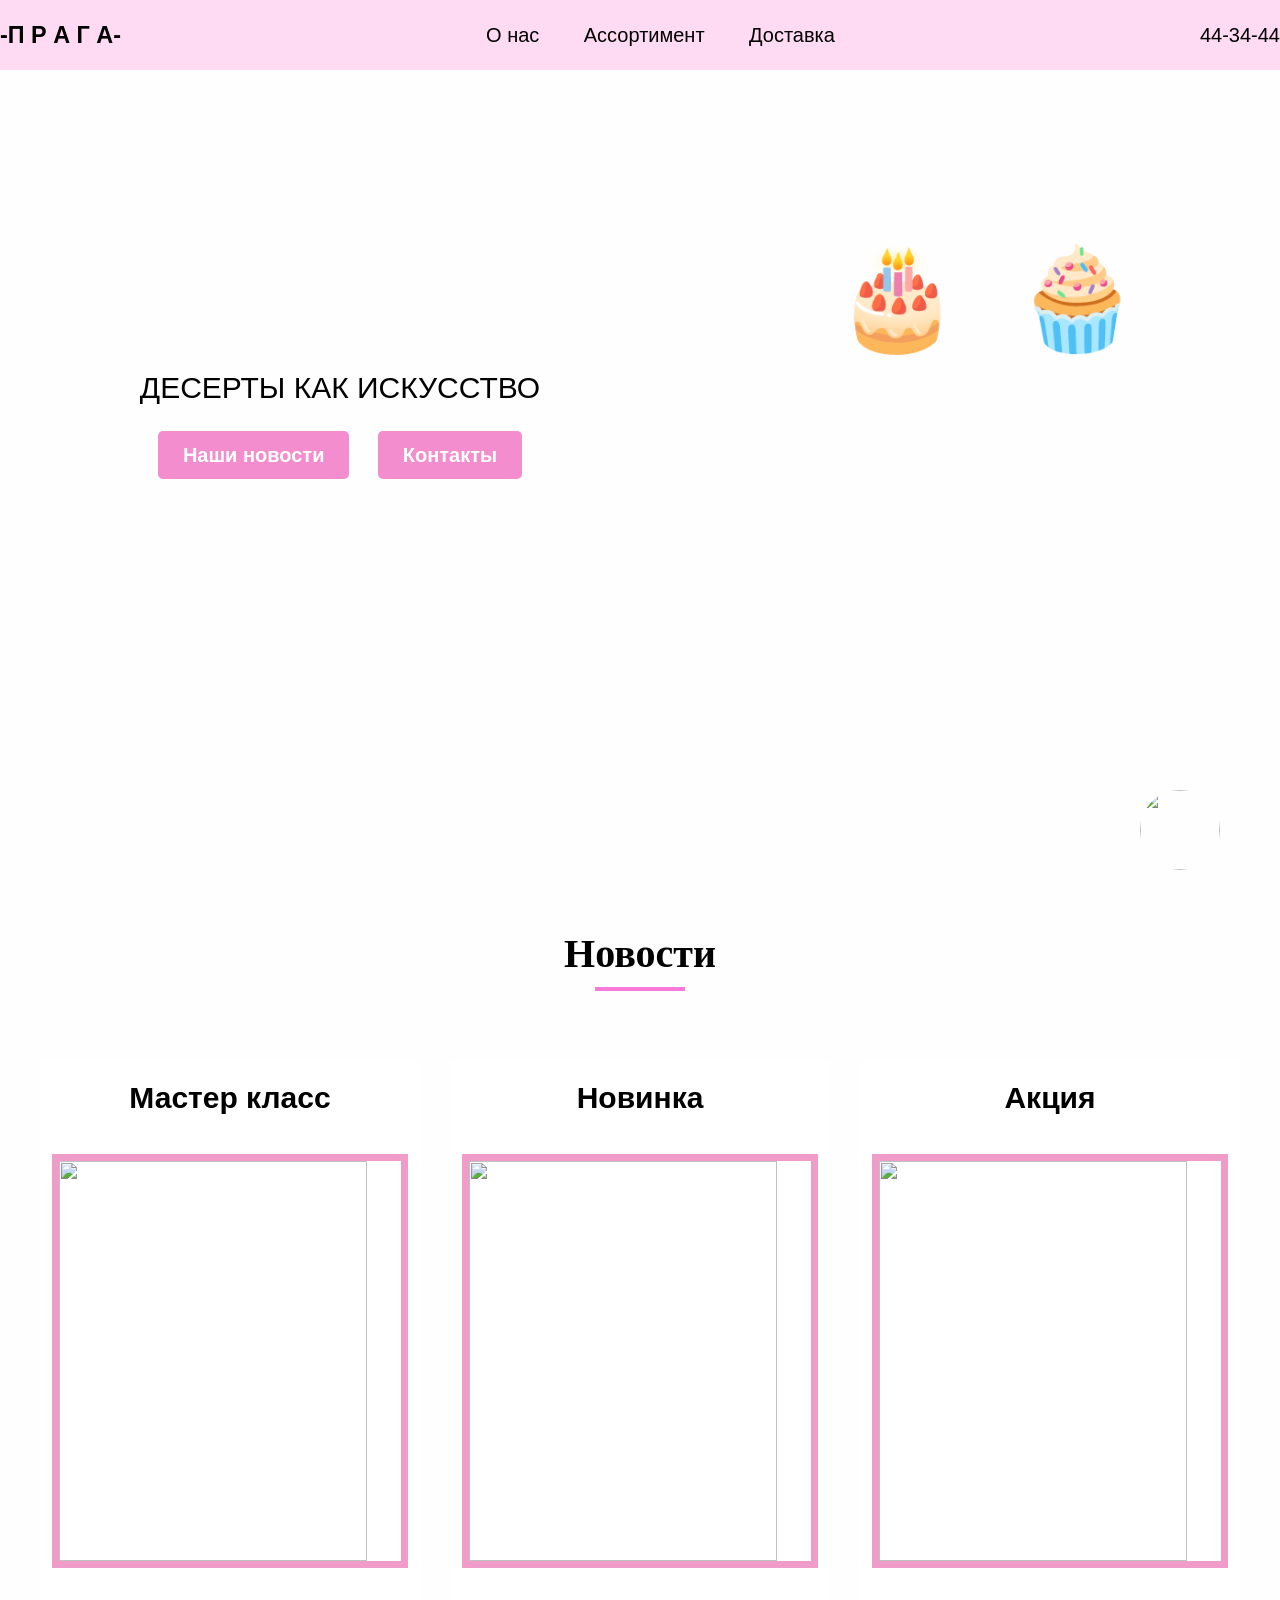
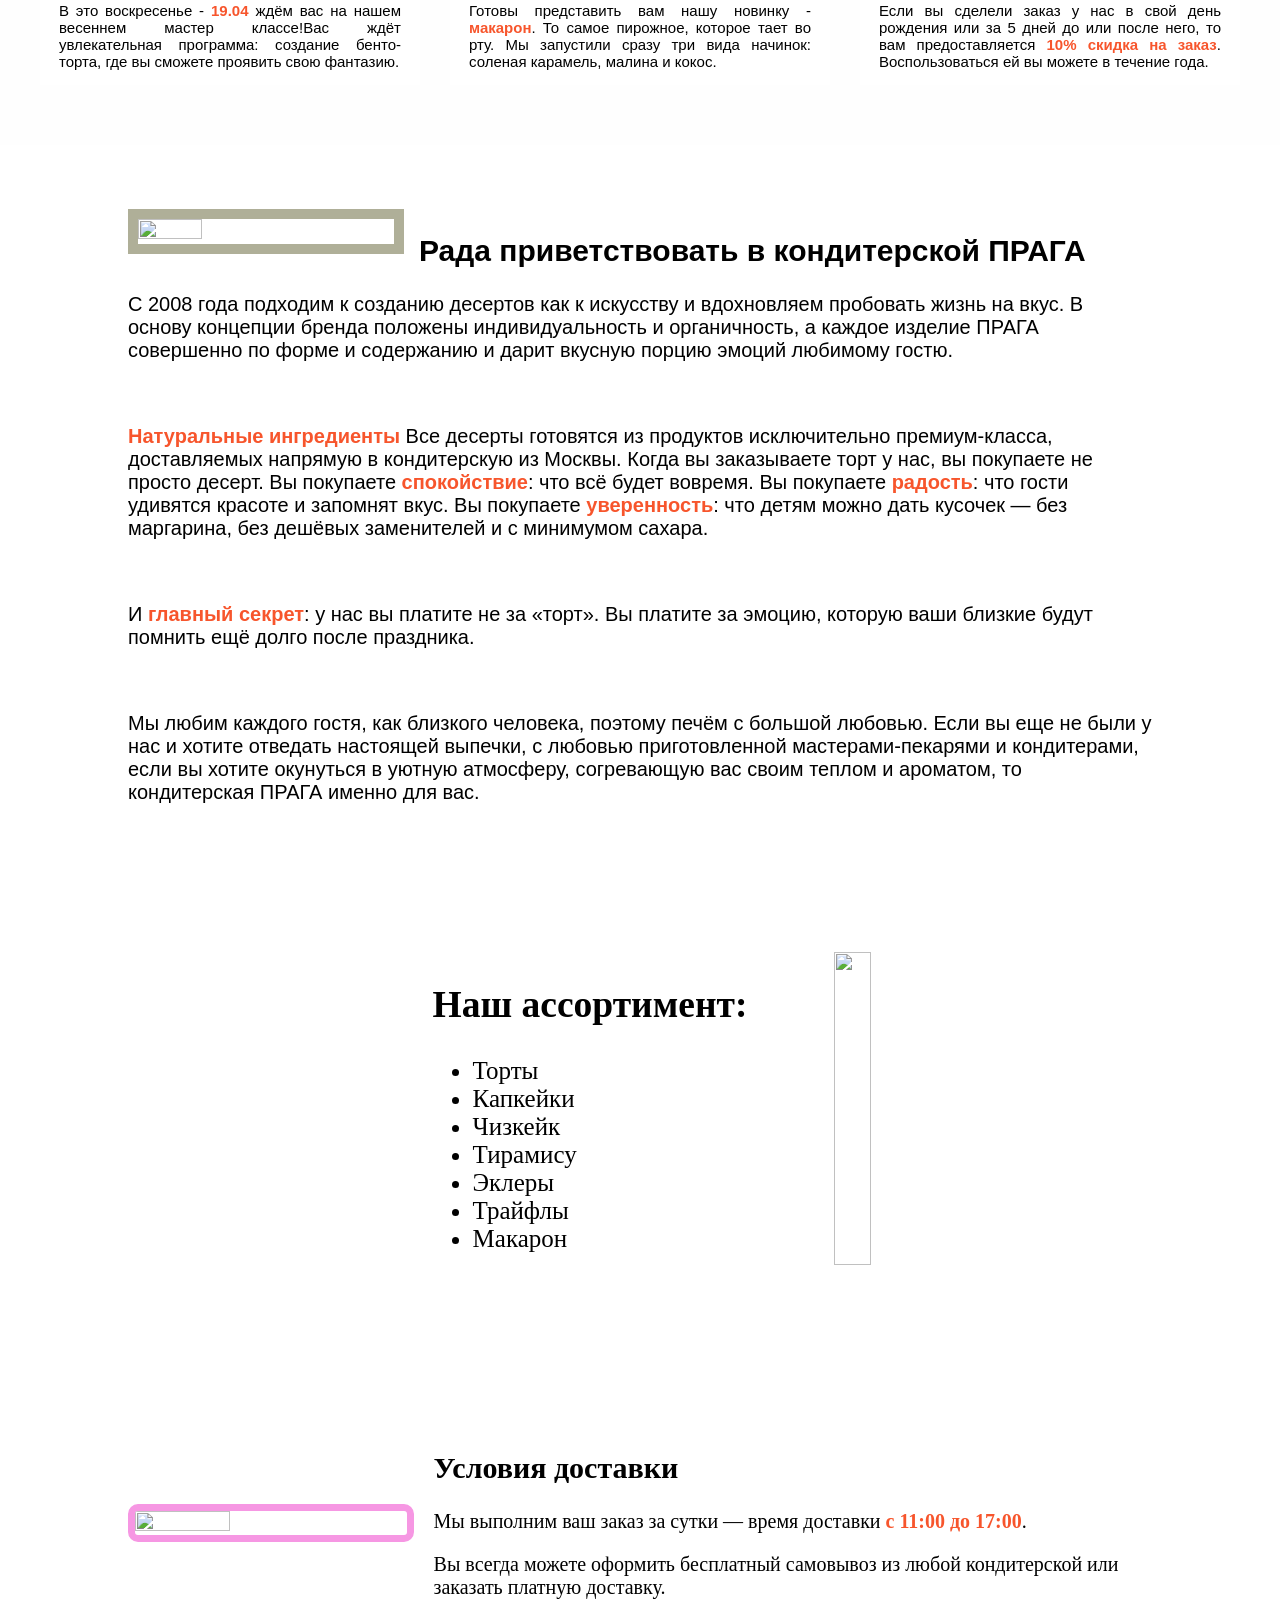
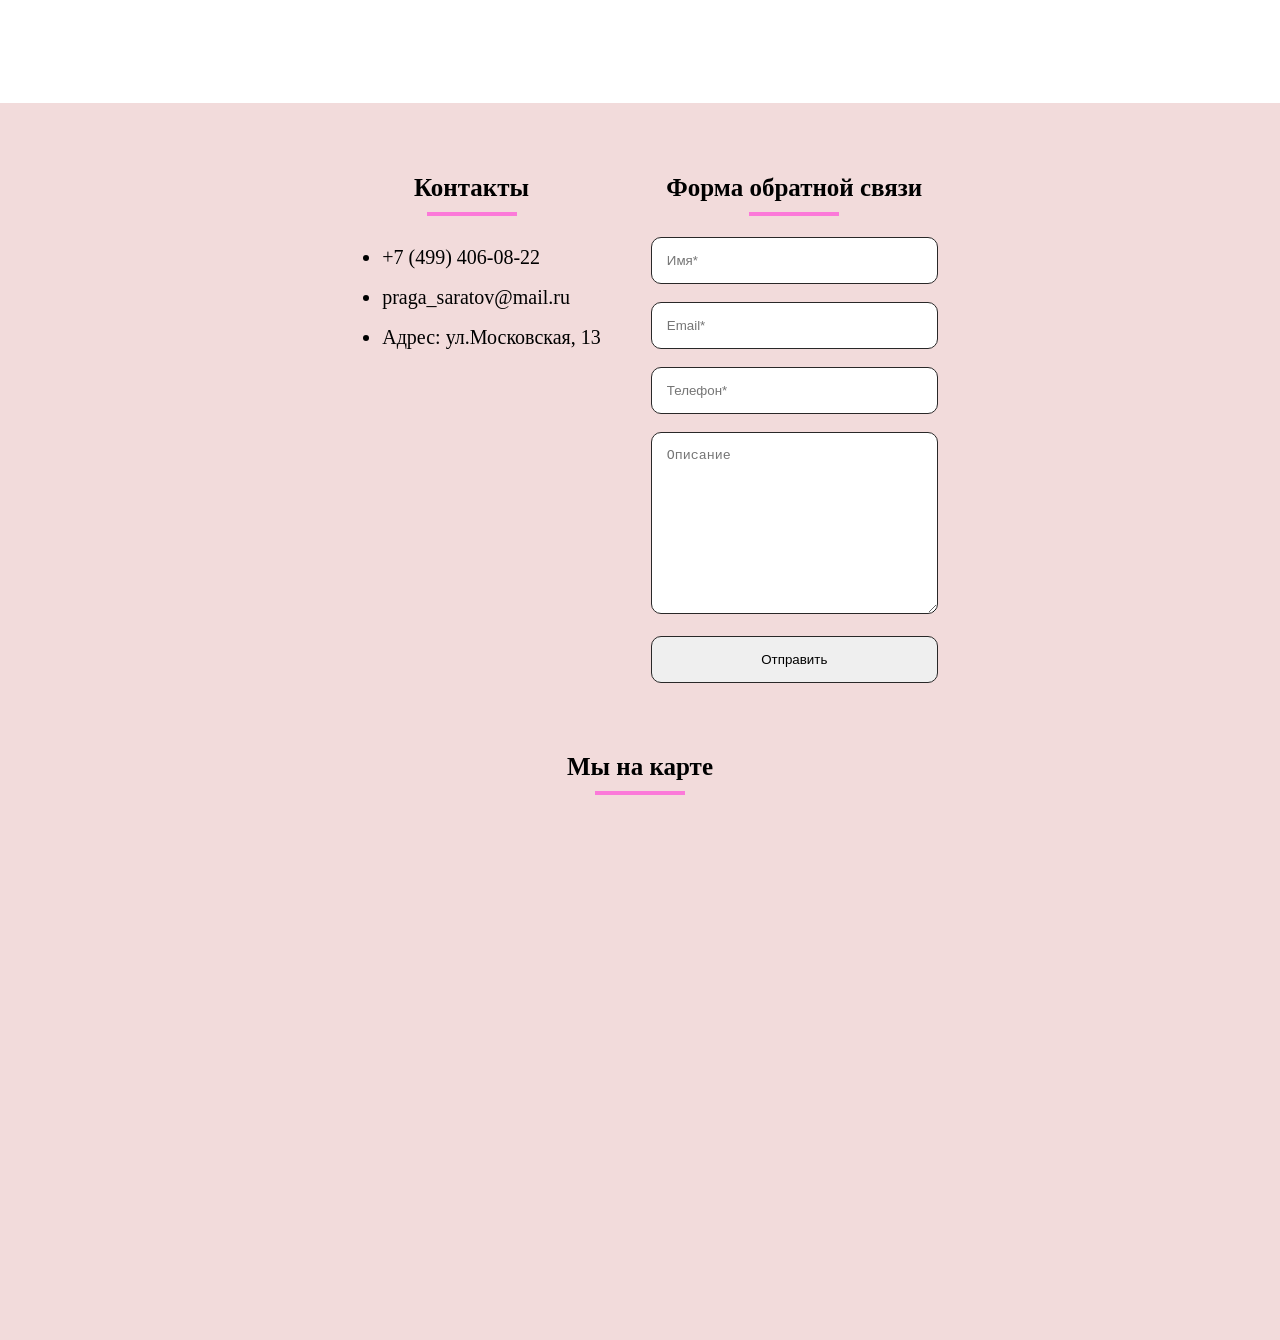
==== index.html @ ff5bafcd "Add files via upload" ====
<!DOCTYPE html>
<html lang="en">
<head>
    <meta charset="UTF-8">
    <meta name="viewport" content="width=device-width, initial-scale=1.0">
    <title>1 doc</title>
    <link rel="stylesheet" href="1.css">
    <link rel="stylesheet" href="style2.css">
    <link rel="stylesheet" href="https://cdnjs.cloudflare.com/ajax/libs/font-awesome/6.5.0/css/all.min.css">
</head>
<body>
    <a name="top"></a>
    <a href="#top"><img src="IMG/naverh.png" alt="" class="naverh"></a>
    <header class="menu_up" >
        <div class="logo_photo">
                <img class="menucake" src="IMG/menucake.jpg" alt="">
            <div class="logo">
                <h3>-П Р А Г А-</h3>
            </div>
        </div>
        <div class="menu_links">
            <a href="#menu1">О нас</a>
            <a href="#menu2">Ассортимент</a>
            <a href="#menu3">Доставка</a>
        </div>
        <div class="number">
            <a href="#number">44-34-44</a>
        </div>
    </header>
    
  
     <div class="banner">
        <div class="banner_text">
                <p>ДЕСЕРТЫ КАК ИСКУССТВО</p>
            
            <a href="#link1" class="button">Наши новости</a>
            <a href="#link2" class="button">Контакты</a>
        </div>
        <div class="cupcake_animation">
            <div class="cupcake1">🧁</div>
            <div class="cupcake2">🎂</div>
        </div>
     </div>   
    
    <div class="our_desserts" id="link1">
        <div class="container1">
        <p class="news"><strong>Новости</strong></p>
        <div class="news_cards">
            <div class="card">
                <h1>Мастер класс</h1>
                <img src="IMG/master_class.jpg" alt="" class="master_class">
                <p>В это воскресенье - <span class="letter">19.04</span> ждём вас на нашем весеннем мастер классе!Вас ждёт увлекательная программа:
                    создание бенто-торта, где 
                вы сможете проявить свою фантазию.  </p>
            </div>
            <div class="card">
                <h1>Новинка</h1>
                <img src="IMG/macaron.jpg" alt="" class="macaron">
                <p>Готовы представить вам нашу новинку - <span class="letter">макарон</span>. То самое пирожное, которое
                    тает во рту. Мы запустили сразу три вида начинок: соленая карамель, малина и кокос.
                </p>
            </div>
            <div class="card">

                <h1>Акция</h1>
                <img src="IMG/happy_birthday.jpg" alt="" class="happy_birthday">

                <p>Если вы сделели заказ у нас в свой день рождения
                    или за 5 дней до или после него, то вам предоставляется 
                    <span class="letter">10% скидка на заказ</span>. Воспользоваться ей вы можете в течение года.
                </p>
            </div>
           
           
        </div>
    </div>
    </div>
    <div class="menu_assortiment" id="menu1">
        <img src="IMG/assortmenu.webp" alt="" class="assortmenu">
            <h2 class="hello_word">Рада приветствовать в кондитерской ПРАГА</h2>
            <p class="hello_word">С 2008 года подходим к созданию десертов как к искусству и вдохновляем пробовать жизнь на вкус.
        В основу концепции бренда положены индивидуальность и органичность, а каждое изделие ПРАГА совершенно по форме и содержанию 
        и дарит вкусную порцию эмоций любимому гостю.</p>
        <br>
        <p><span class="letter">Натуральные ингредиенты</span>
        Все десерты готовятся из продуктов исключительно премиум-класса, доставляемых напрямую в кондитерскую из Москвы.
        Когда вы заказываете торт у нас, вы покупаете не просто десерт.
        Вы покупаете <span class="letter">спокойствие</span>: что всё будет вовремя.
        Вы покупаете <span class="letter">радость</span>: что гости удивятся красоте и запомнят вкус.
        Вы покупаете <span class="letter">уверенность</span>: что детям можно дать кусочек — без маргарина, без дешёвых заменителей и с минимумом сахара.</p>
        <br>
        <p>И <span class="letter">главный секрет</span>: у нас вы платите не за «торт».
        Вы платите за эмоцию, которую ваши близкие будут помнить ещё долго после праздника.</p>
        <br>
        <p>Мы любим каждого гостя, как близкого
        человека, поэтому печём с большой любовью. Если вы еще не были у нас и хотите отведать настоящей выпечки, с любовью приготовленной 
        мастерами-пекарями и кондитерами, если вы хотите окунуться в уютную атмосферу, согревающую вас своим теплом и ароматом, 
        то кондитерская ПРАГА именно для вас.</p>
    </div>
    <div class="assortiment" id="menu2">
        <div class="cakes">
            <h2>Наш ассортимент:</h2>
        <ul>
            <li>Торты</li>
            <li>Капкейки</li>
            <li>Чизкейк</li>
            <li>Тирамису</li>
            <li>Эклеры</li>
            <li>Трайфлы</li>
            <li>Макарон</li>     
        </ul>
        </div>
        <div class="for_assortiment">
             <img src="IMG/for_assortiment.jpg" alt="" class="picture_menu2">
        </div>    
    </div>
  
    <div class="delivery" id="menu3">
        <img src="IMG/delivery.webp" alt="" class="picture_delivery">
        <div class="text_delivery">
            <h2>Условия доставки</h2>
             <p>
                Мы выполним ваш заказ за сутки — 
                 время доставки <span class="letter">с 11:00 до 17:00</span>.</p>
                <p>Вы всегда можете оформить бесплатный самовывоз из любой 
                кондитерской или заказать платную доставку.</p>
                
        </div>
    </div>
    <footer>
        <div class="footer_maps_table" id="link2">
            <div class="contacts_soc">
        <div class="contacts">
        <h2 class="tabel_text">Контакты</h2>
        <ul>
            <li class="cont_num">+7 (499) 406-08-22</li>
            <li class="cont_num">praga_saratov@mail.ru</li>
            <li class="cont_num">Адрес: ул.Московская, 13</li>
        </ul>
    </div>
    </div>
        <div >
     <div class="form">
                     <form>
                         <h2 class="tabel_text">Форма обратной связи</h2>
                         <input type="text" placeholder="Имя*">
                         <br><br>
                         <input type="email" placeholder="Email*">
                         <br><br>
                         <input type="text" placeholder="Телефон*">
                         <br><br>
                         <textarea cols="30" rows="10" placeholder="Описание"></textarea>
                         <br><br>
                         <input type="submit" value="Отправить">
                     </form>
                 </div>
        </div>
        
    <div class="maps">
        <h2 class="tabel_text">Мы на карте</h2>
        <iframe src="https://www.google.com/maps/embed?pb=!1m18!1m12!1m3!1d2482.166681931297!2d46.05075727653642!3d51.52850257181809!2m3!1f0!2f0!3f0!3m2!1i1024!2i768!4f13.1!3m3!1m2!1s0x4114c7ee577dfb6f%3A0x21ef32d35a024f66!2z0YPQuy4g0JzQvtGB0LrQvtCy0YHQutCw0Y8sIDEzLCDQodCw0YDQsNGC0L7Qsiwg0KHQsNGA0LDRgtC-0LLRgdC60LDRjyDQvtCx0LsuLCA0MTAwMDI!5e0!3m2!1sru!2sru!4v1776095701159!5m2!1sru!2sru" width="600" height="450" style="border:0;" allowfullscreen="" loading="lazy" referrerpolicy="no-referrer-when-downgrade"></iframe>
    </div>
    </div>
    
    </footer>
</body>
</html>
---- 1.css ----
body {
    margin: 0;
    padding: 0;
    box-sizing: border-box;
    background-color: rgb(254, 254, 254);
}

.menu_up{
    font-family: Arial;
    background: rgba(255, 218, 243, 0.95);
    color: rgb(0, 0, 0);
    height: 70px;
    margin: auto;
    position: fixed;
    top: 0;
    left: 0;
    width: 100%;
    z-index: 9999;
    display: flex;
    justify-content: space-between;
    align-items: center;

}
.menu_links:hover {
    box-shadow: 0 rgba(0, 0, 0, 0.7);
}
.logo_photo{
    display: flex;
    align-items: center;
}
.menucake{
    height:60px;
    border-radius: 100px;

}
.logo{
    font-size: 20px;
    font-weight: bold;
    color: #000000;
    
}
.menu_links a{
    font-size: 20px;
    text-decoration: none;
    color: rgb(0, 0, 0);
    padding: 20px;
    transition: background-color pink 0.5s;
}
.menu_links a:hover{
    background-color: #ff99ee;
    border-radius: 15px;
}
.menu_links a:active {
    background-color: rgba(236, 90, 190, 0.616);
    color: #f78ff5;
}
.number{
    font-size: 20px;
}
.number a{
    text-decoration: none;
    color: rgb(0, 0, 0);
}
.number a:active{
    color: #ff99ee;
}
.number a:hover{
    color: #bc7cb1;
}
.banner{
    background: url(IMG/banner.jpg);
    background-size: cover;
    width: 100%;
    height: 90vh;
    margin: auto;
    font-family: 'Franklin Gothic Medium', 'Arial Narrow', Arial, sans-serif;
    color: white;
    display: flex;
    justify-content: flex-start;
    align-items: center;
}
.banner_text{
    font-size: 30px;
    text-align: center;
    padding: 20px;
    width: 50%;
    color: rgb(0, 0, 0);
}
.banner a{
    text-decoration: none;
    font-size: 20px;
    color: white;
    font-family: Arial, Helvetica, sans-serif;
    font-weight: bold;
}
.button{
    padding: 13px 25px;
    background-color: rgb(243, 141, 206);
    border-radius: 5px;
    margin: 10px;
}
.cupcake_animation{
    position: absolute;
    top: 200px;
    right: 40px;
}
.cupcake1{
    font-size: 100px;
    position: relative;
    right: 100px;
    top: 40px;
    animation: rotate 2s linear infinite;
}
@keyframes rotate {
    from { 
        transform: rotate(360deg); 
    }
    to { 
        transform: rotate(0deg); 
    }
}
.cupcake2 {
    font-size: 100px;
    position: relative;
    right: 280px;
    bottom: 80px;
    animation: wraper 2s linear infinite;
}
@keyframes wraper {
    from { 
        transform: rotate(0deg); 
    }
    to { 
        transform: rotate(360deg); 
    }
}
@keyframes cupcake_animation {
    from { 
        transform: rotate(0deg); 
    }
    to { 
        transform: rotate(360deg); 
    }
}
a:hover{
    color: rgb(52, 43, 43);
}
.naverh{
    width: 80px;
    height: 80px;
    position: fixed;
    bottom: 30px;
    right: 60px;
    border-radius: 80px;
    z-index: 999;
}
.word{
    color: rgb(185, 185, 153);
    font-size: 25px;
    text-decoration: none;
}
.picture1{
    width: 495px;
    height: 550px;
    float: left;
}
.picture2{
    width: 495px;
    height: 550px;
    
}
.picture3{
    width: 495px;
    height: 550px;
    
}
.our_desserts{
   padding: 60px 0;
}
.container1{
    max-width: 1200px;
    margin: 0 auto;
    padding: 0 20px;
}
.news{
    color: rgb(0, 0, 0);
    text-align: center;
    font-size: 40px;
    padding: 20px 0;
  
}
.news::after {
    content: '';
    display: block;
    width: 90px;
    height: 4px;
    background: #fc79d9;
    margin: 10px auto;
}
.news_cards{
    display: flex;
    gap: 30px;
    flex-wrap: wrap;
}
.card{
    background: rgb(255, 255, 255);
    color: black;
    font-family: 'Franklin Gothic Medium', 'Arial Narrow', Arial, sans-serif;
    font-size: 15px; 
    flex: 1 1 250px;
    display: flex;
    flex-direction: column;
}
.master_class{
    margin: 5% auto;
    object-fit: cover;
    height: 400px;
    width: 90%;
    border: 7px solid rgb(240, 156, 201);
}
.macaron{
    margin: 5% auto;
    object-fit: cover;
    height: 400px;
    width: 90%;
    border: 7px solid rgb(240, 156, 201);
}
.happy_birthday{
    margin: 5% auto;
    object-fit: cover;
    height: 400px;
    width: 90%;
    border: 7px solid rgb(240, 156, 201);
}
.news_cards h1{
    text-align: center;
    padding: 0 5%;
    font: 20px;

}
.news_cards p{
    text-align: justify;
    padding: 0 5%;
    font: 20px;
    
}
.menu_assortiment{
    background: white;
    height: 100%;
    padding: 5% 10%;
    font-size: 20px;
    font-family: 'Segoe UI', Tahoma, Geneva, Verdana, sans-serif;
}
.assortmenu{
    height: 70%;
    width: 25%;
    float: left;
    border: 10px solid rgb(175, 175, 152);
    margin-right: 15px;
    object-fit: cover;
}
.assortiment{
    background: rgb(255, 255, 255);
    padding: 5% 10%;
    margin: auto;
    display: flex;
    justify-content: center;
    height: 100%;

}
.for_assortiment{
    display: inline-block;
    vertical-align: middle;
    text-align: center;
}
.picture_menu2{
    object-fit: contain;
    height: 98%;
    width: 72%;
    margin-left: 50px;
}
.cakes{
    display: inline-block;
    vertical-align: middle;
    font-size: 25px;
    color: rgb(0, 0, 0);
    font-family: Georgia, 'Times New Roman', Times, serif;
    margin-right: 30px;
}

.letter{
    color: rgb(247, 85, 44);
    font-weight: bold;
}
.delivery{
    background: white;
    height: 100%;
    padding: 5% 10%;
    display: flex;
    align-items: center;
}
.text_delivery{
    font-size: 20px;
    font-family: Cambria, Cochin, Georgia, Times, 'Times New Roman', serif;
    padding: 20px;
}
.picture_delivery{
    height: 50%;
    width: 35%;
    object-fit: cover;
    border: 7px solid rgb(246, 151, 227);
    border-radius: 10px;
}
footer{
    background: rgb(242, 219, 219);
    padding: 30px;
}
.footer_maps_table{
    gap: 50px;
    padding: 20px;
    display: flex;
    justify-content: center;
    flex-wrap: wrap;
}
button {
    font-weight: bold;
    color: rgb(0, 0, 0);
    font-size: 15px;
    width: 100%;
    background: #ec91b1;
    border-radius: 10px;
    padding: 15px;
}
.tabel_text{
    font-size: 25px;
    text-align: center;
}
.tabel_text::after {
    content: '';
    display: block;
    width: 90px;
    height: 4px;
    background: #fc79d9;
    margin: 10px auto;
}
.cont_num{
    font-size: 20px;
    line-height: 40px;
}
input, textarea {
    width: 100%;
    border: 1px solid #292828;
    box-sizing: border-box;
    padding: 15px;
    border-radius: 10px;
}

.contacts_soc{
    display: flex;
    justify-content: space-between;

}
.maps{
    padding-bottom: 20px;
}
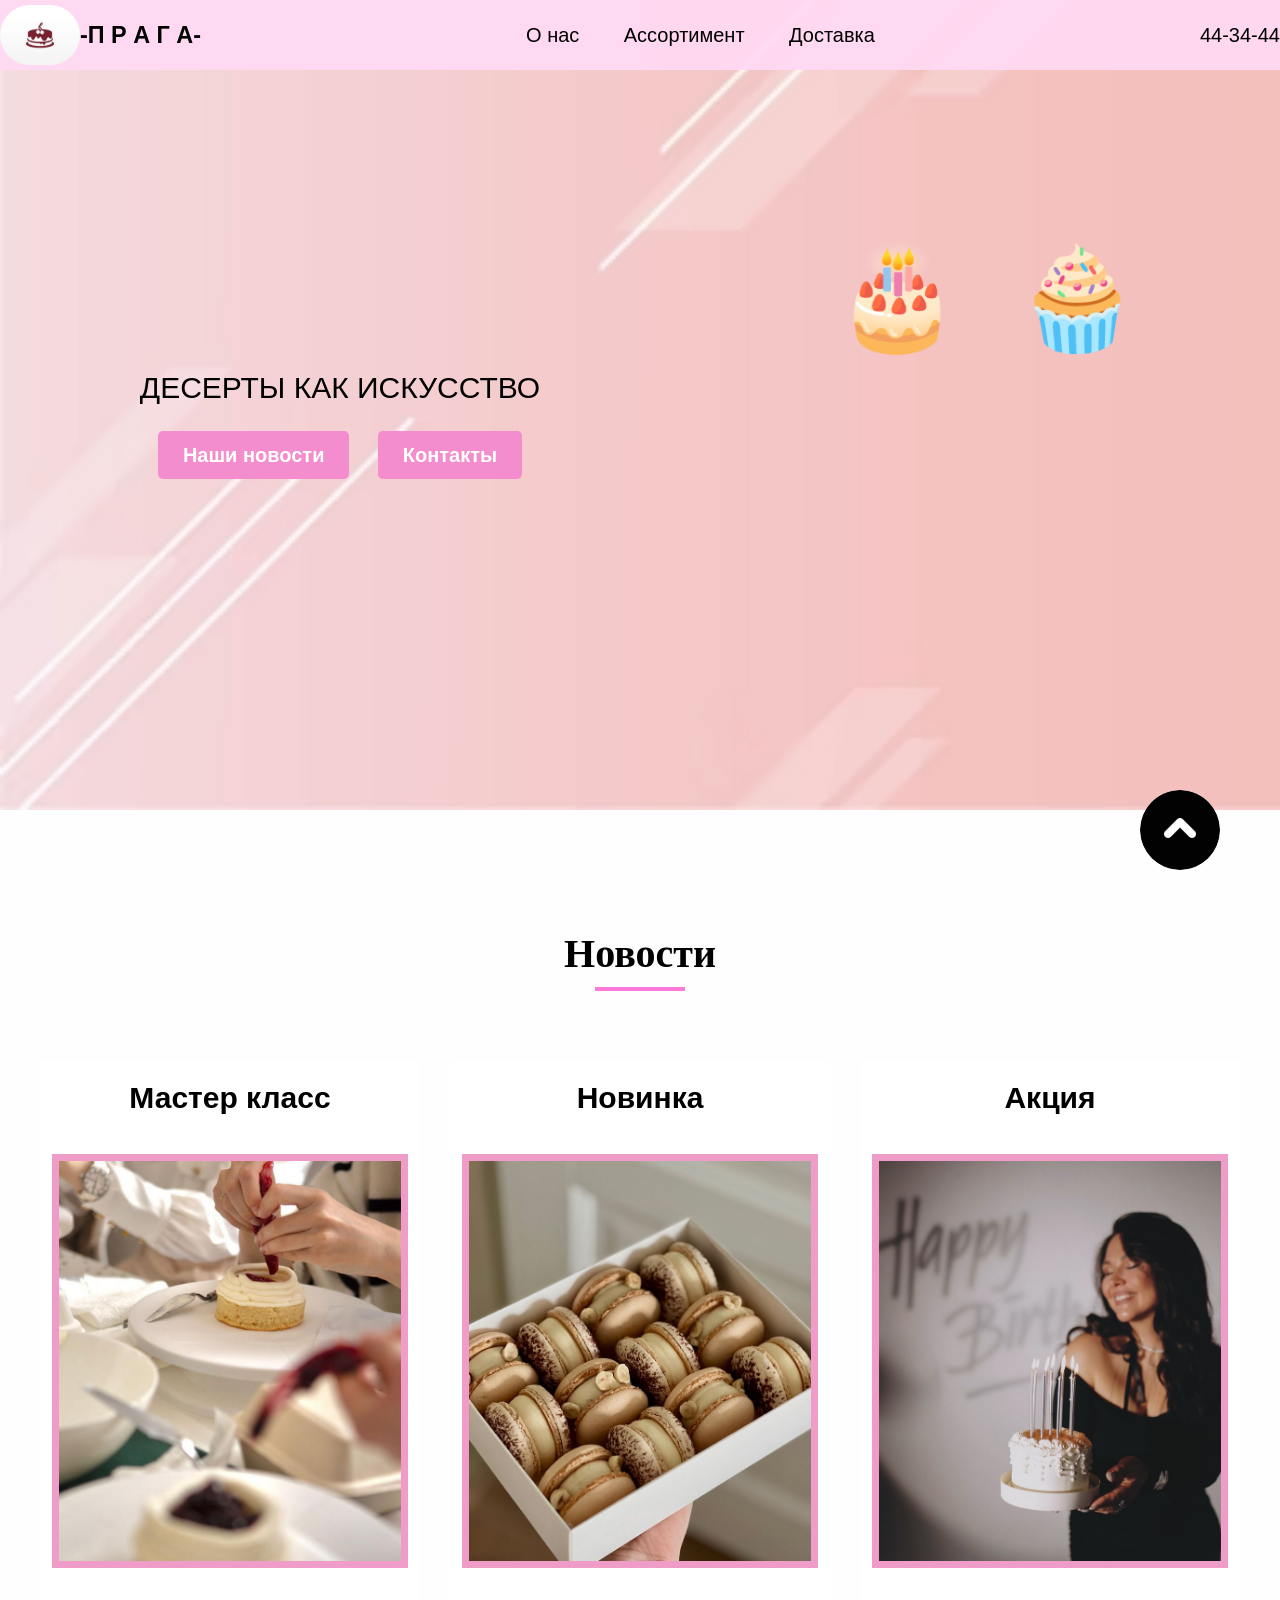
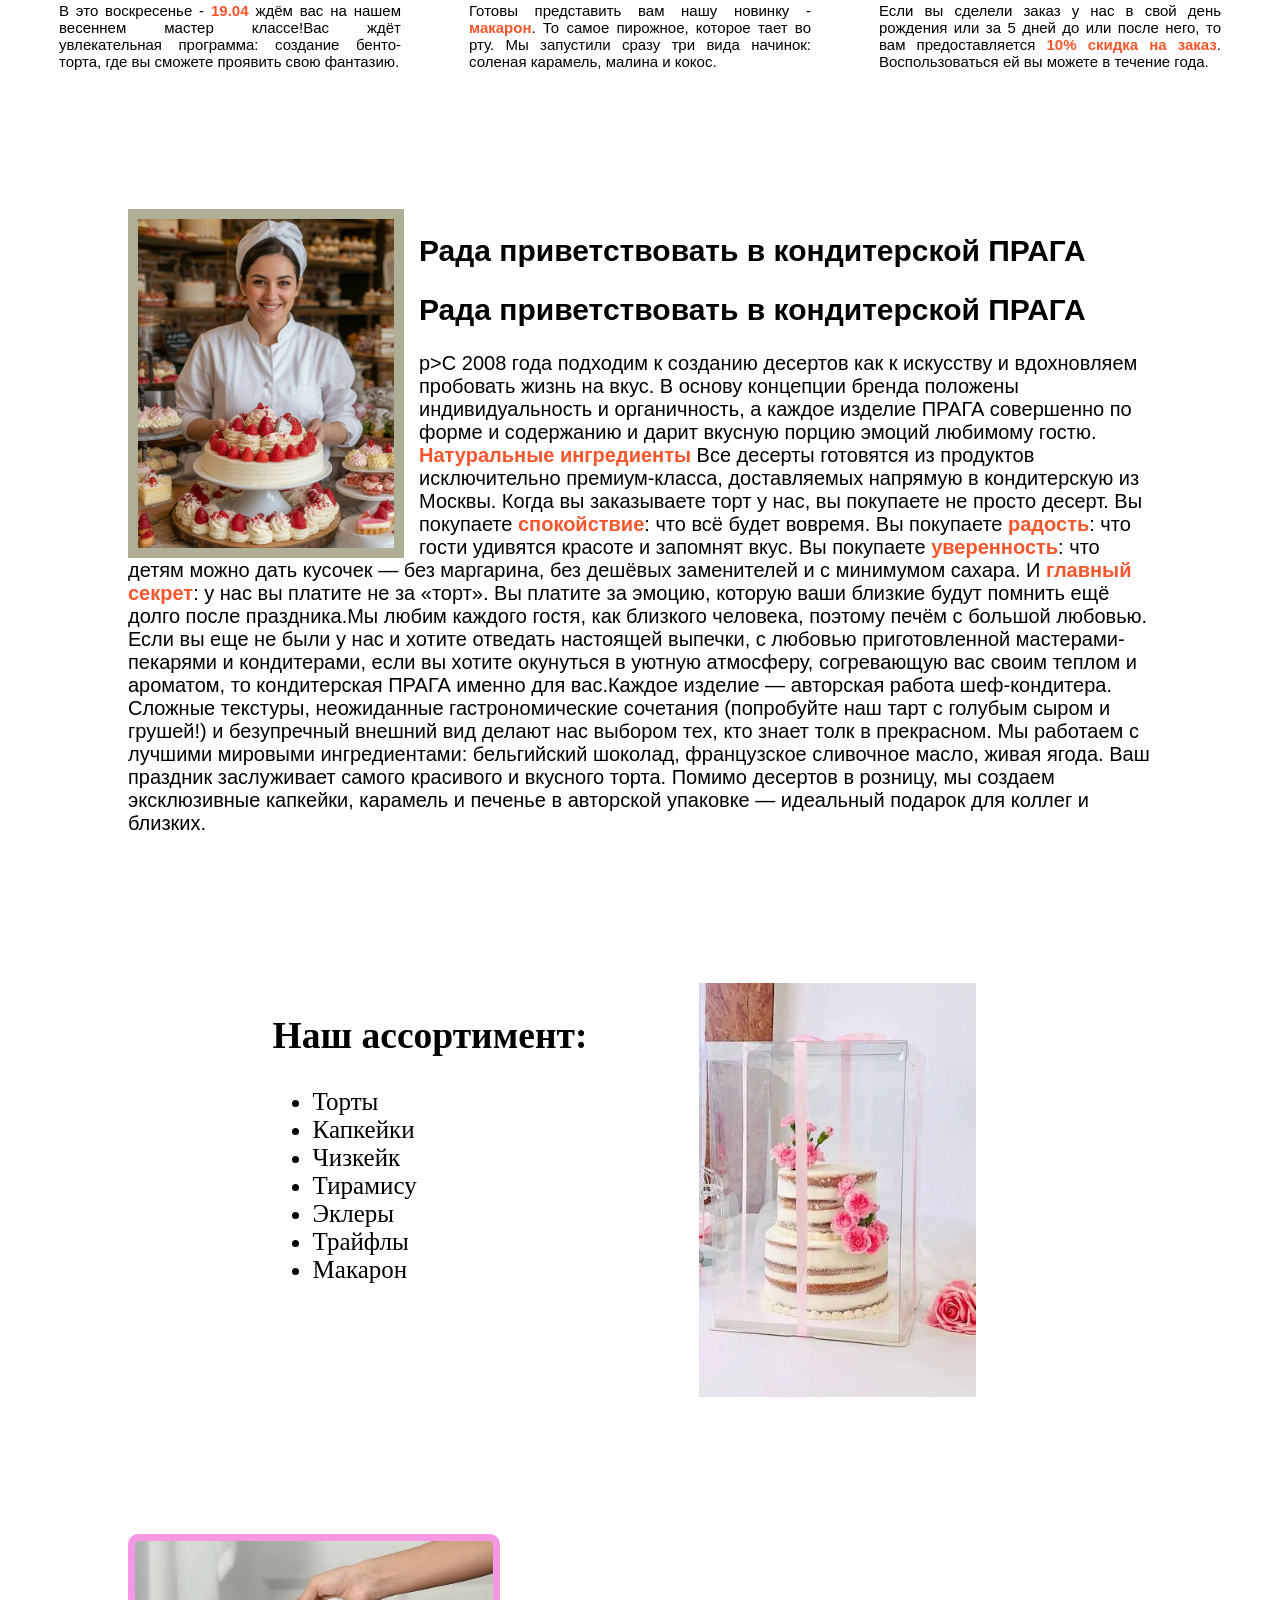
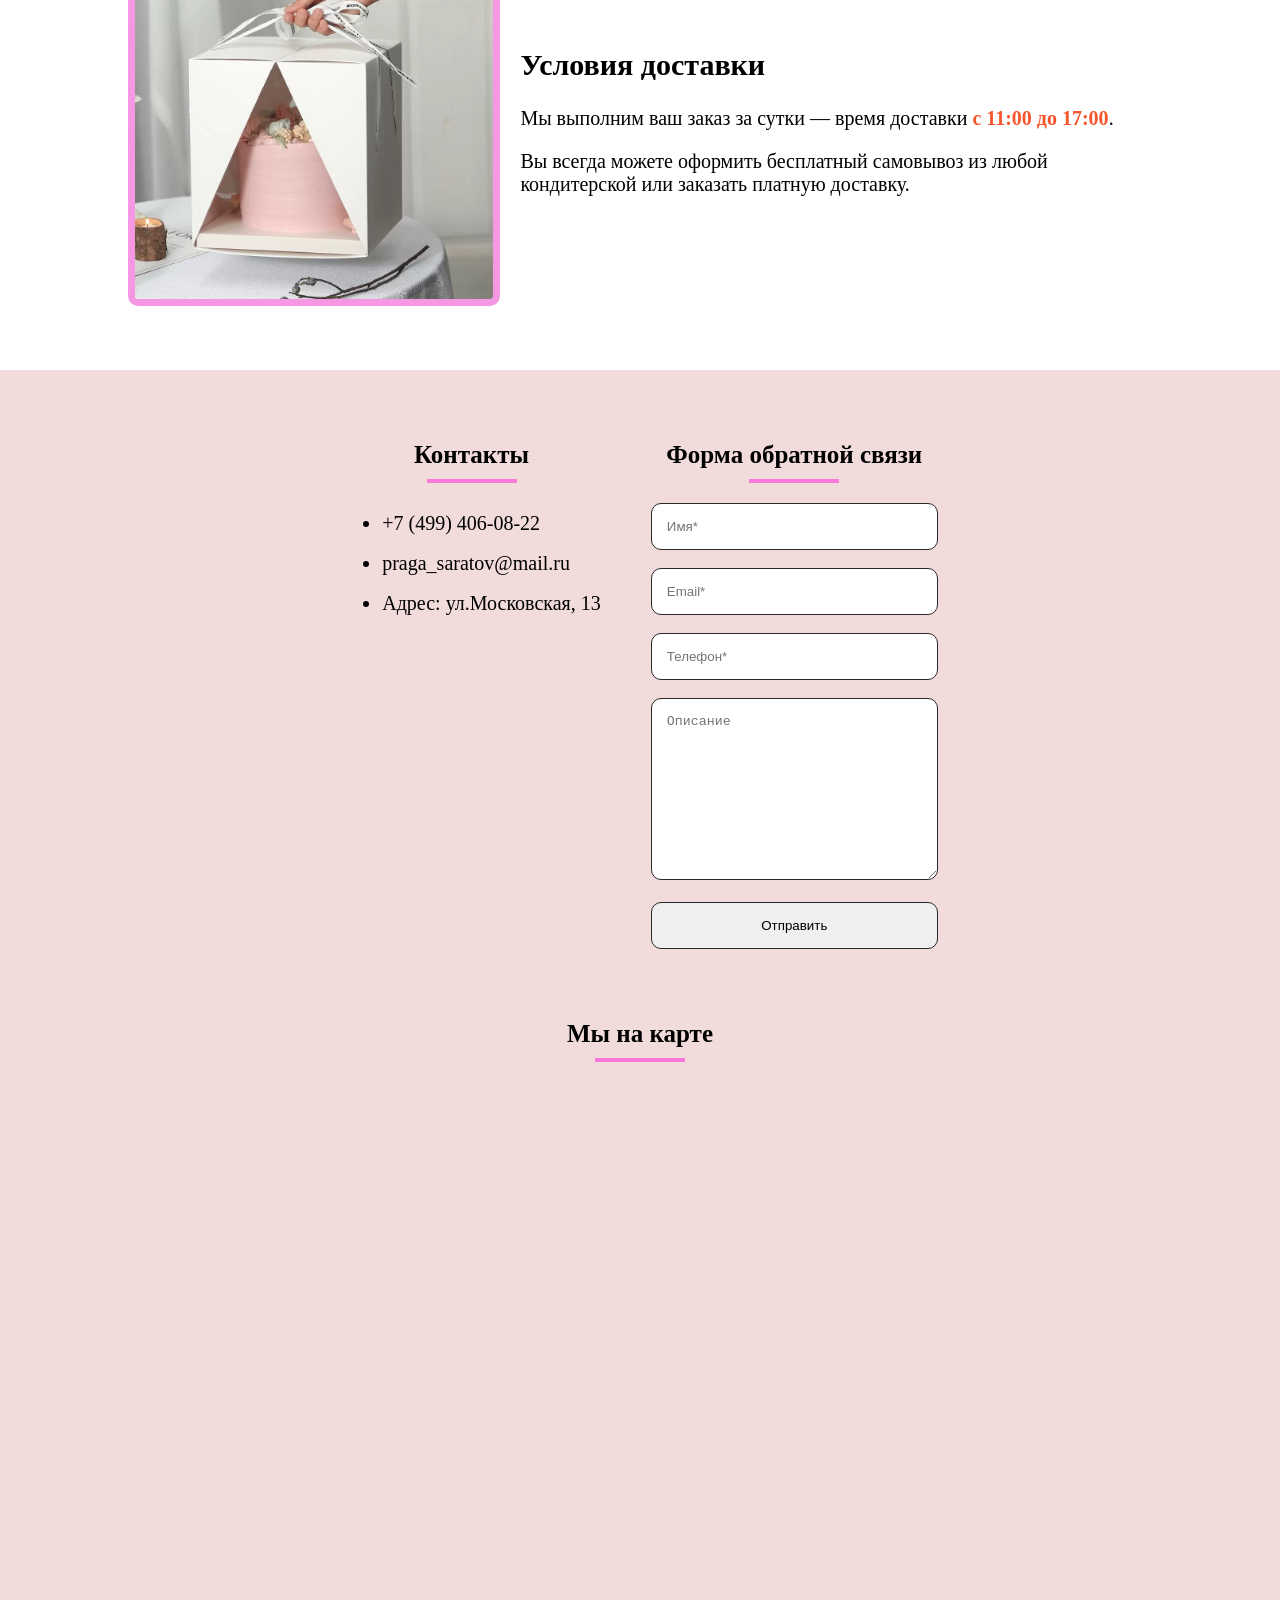
==== commit 97970825: "index.html" ====
--- a/index.html
+++ b/index.html
@@ -78,24 +78,26 @@
     <div class="menu_assortiment" id="menu1">
         <img src="IMG/assortmenu.webp" alt="" class="assortmenu">
             <h2 class="hello_word">Рада приветствовать в кондитерской ПРАГА</h2>
-            <p class="hello_word">С 2008 года подходим к созданию десертов как к искусству и вдохновляем пробовать жизнь на вкус.
+            <h2 class="hello_word">Рада приветствовать в кондитерской ПРАГА</h2>
+            p>С 2008 года подходим к созданию десертов как к искусству и вдохновляем пробовать жизнь на вкус.
         В основу концепции бренда положены индивидуальность и органичность, а каждое изделие ПРАГА совершенно по форме и содержанию 
-        и дарит вкусную порцию эмоций любимому гостю.</p>
-        <br>
-        <p><span class="letter">Натуральные ингредиенты</span>
+        и дарит вкусную порцию эмоций любимому гостю.
+        <span class="letter">Натуральные ингредиенты</span>
         Все десерты готовятся из продуктов исключительно премиум-класса, доставляемых напрямую в кондитерскую из Москвы.
         Когда вы заказываете торт у нас, вы покупаете не просто десерт.
         Вы покупаете <span class="letter">спокойствие</span>: что всё будет вовремя.
         Вы покупаете <span class="letter">радость</span>: что гости удивятся красоте и запомнят вкус.
-        Вы покупаете <span class="letter">уверенность</span>: что детям можно дать кусочек — без маргарина, без дешёвых заменителей и с минимумом сахара.</p>
-        <br>
-        <p>И <span class="letter">главный секрет</span>: у нас вы платите не за «торт».
-        Вы платите за эмоцию, которую ваши близкие будут помнить ещё долго после праздника.</p>
-        <br>
-        <p>Мы любим каждого гостя, как близкого
+        Вы покупаете <span class="letter">уверенность</span>: что детям можно дать кусочек — без маргарина, без дешёвых заменителей и с минимумом сахара.
+        И <span class="letter">главный секрет</span>: у нас вы платите не за «торт».
+        Вы платите за эмоцию, которую ваши близкие будут помнить ещё долго после праздника.Мы любим каждого гостя, как близкого
         человека, поэтому печём с большой любовью. Если вы еще не были у нас и хотите отведать настоящей выпечки, с любовью приготовленной 
         мастерами-пекарями и кондитерами, если вы хотите окунуться в уютную атмосферу, согревающую вас своим теплом и ароматом, 
-        то кондитерская ПРАГА именно для вас.</p>
+        то кондитерская ПРАГА именно для вас.Каждое изделие — авторская работа шеф-кондитера. Сложные текстуры, неожиданные гастрономические сочетания (попробуйте наш тарт с голубым сыром и грушей!) и безупречный внешний вид делают нас выбором тех, кто знает толк в прекрасном.
+
+        Мы работаем с лучшими мировыми ингредиентами: бельгийский шоколад, французское сливочное масло, живая ягода. Ваш праздник заслуживает самого красивого и вкусного торта.
+        
+        Помимо десертов в розницу, мы создаем эксклюзивные капкейки, карамель и печенье в авторской упаковке — идеальный подарок для коллег и близких.</p>
+    
     </div>
     <div class="assortiment" id="menu2">
         <div class="cakes">
@@ -164,4 +166,4 @@
     
     </footer>
 </body>
-</html>+</html>
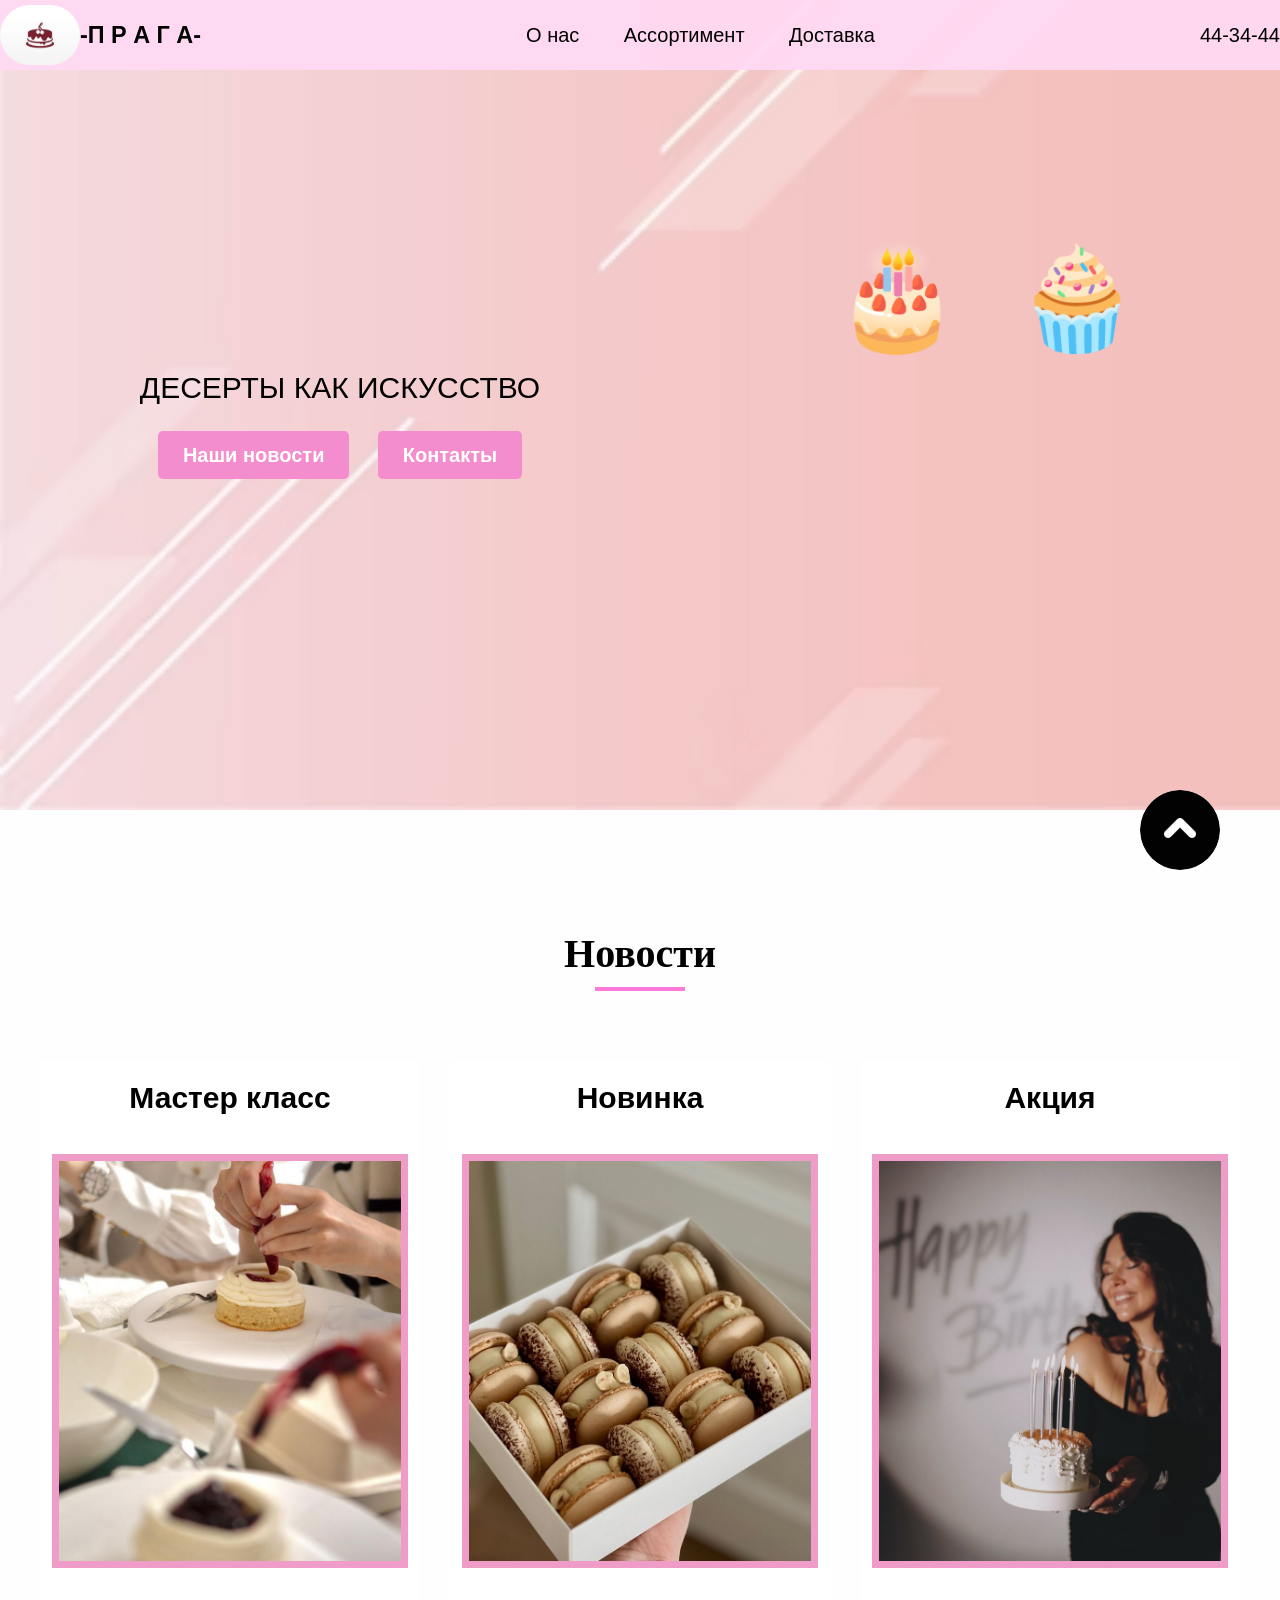
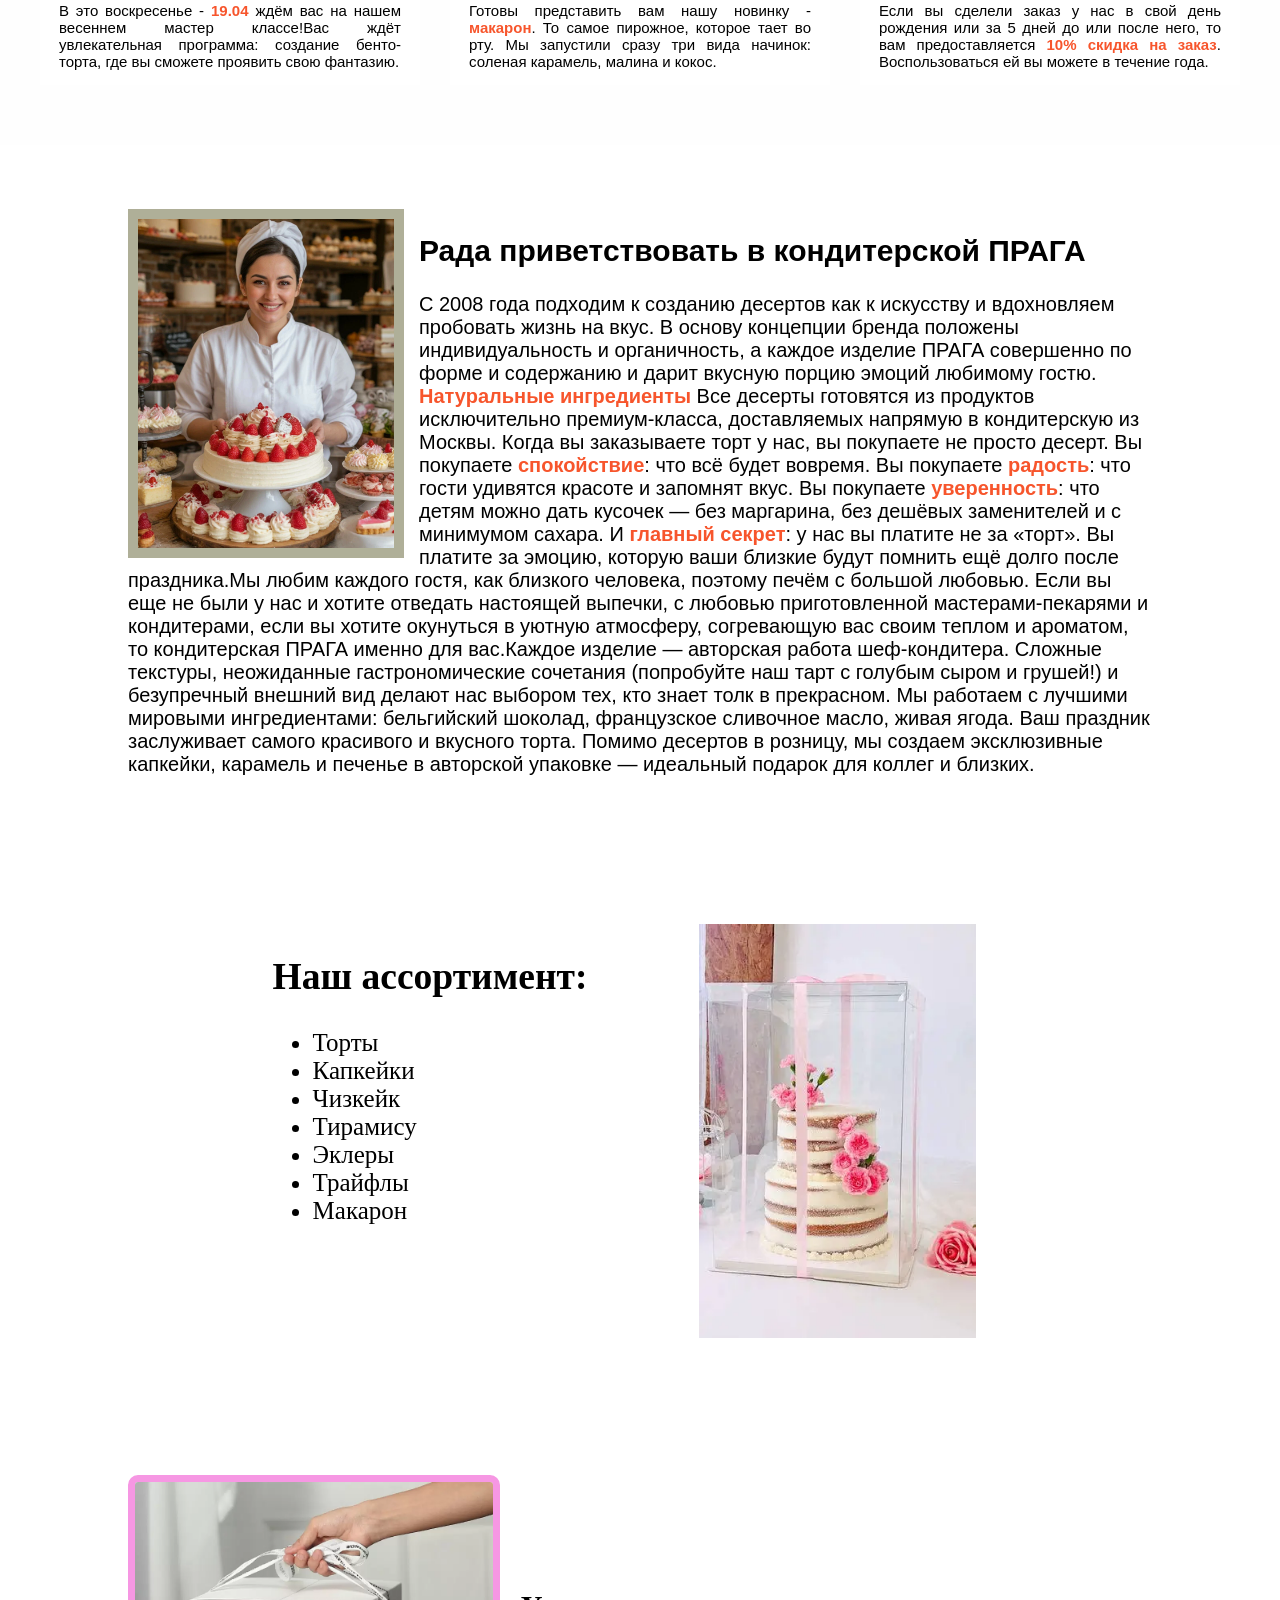
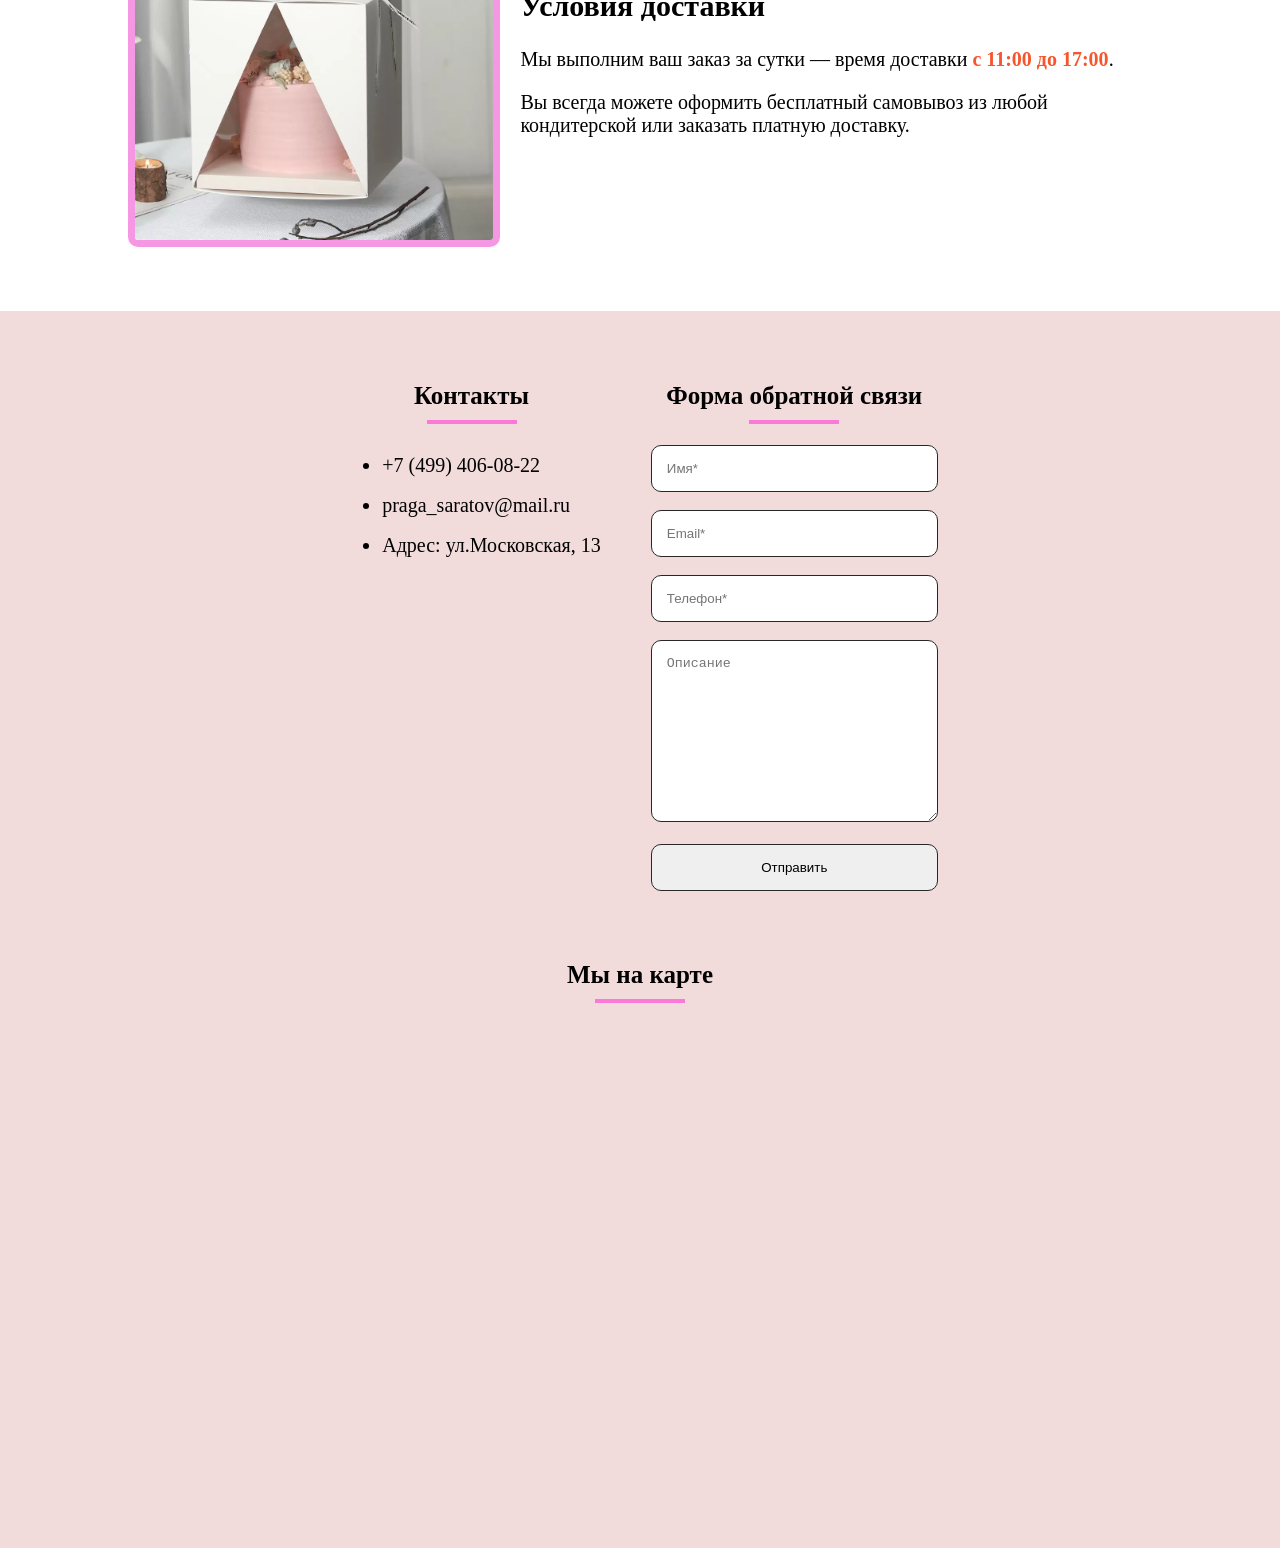
==== commit 5141ce86: "index.html" ====
--- a/index.html
+++ b/index.html
@@ -78,8 +78,7 @@
     <div class="menu_assortiment" id="menu1">
         <img src="IMG/assortmenu.webp" alt="" class="assortmenu">
             <h2 class="hello_word">Рада приветствовать в кондитерской ПРАГА</h2>
-            <h2 class="hello_word">Рада приветствовать в кондитерской ПРАГА</h2>
-            p>С 2008 года подходим к созданию десертов как к искусству и вдохновляем пробовать жизнь на вкус.
+            <p>С 2008 года подходим к созданию десертов как к искусству и вдохновляем пробовать жизнь на вкус.
         В основу концепции бренда положены индивидуальность и органичность, а каждое изделие ПРАГА совершенно по форме и содержанию 
         и дарит вкусную порцию эмоций любимому гостю.
         <span class="letter">Натуральные ингредиенты</span>
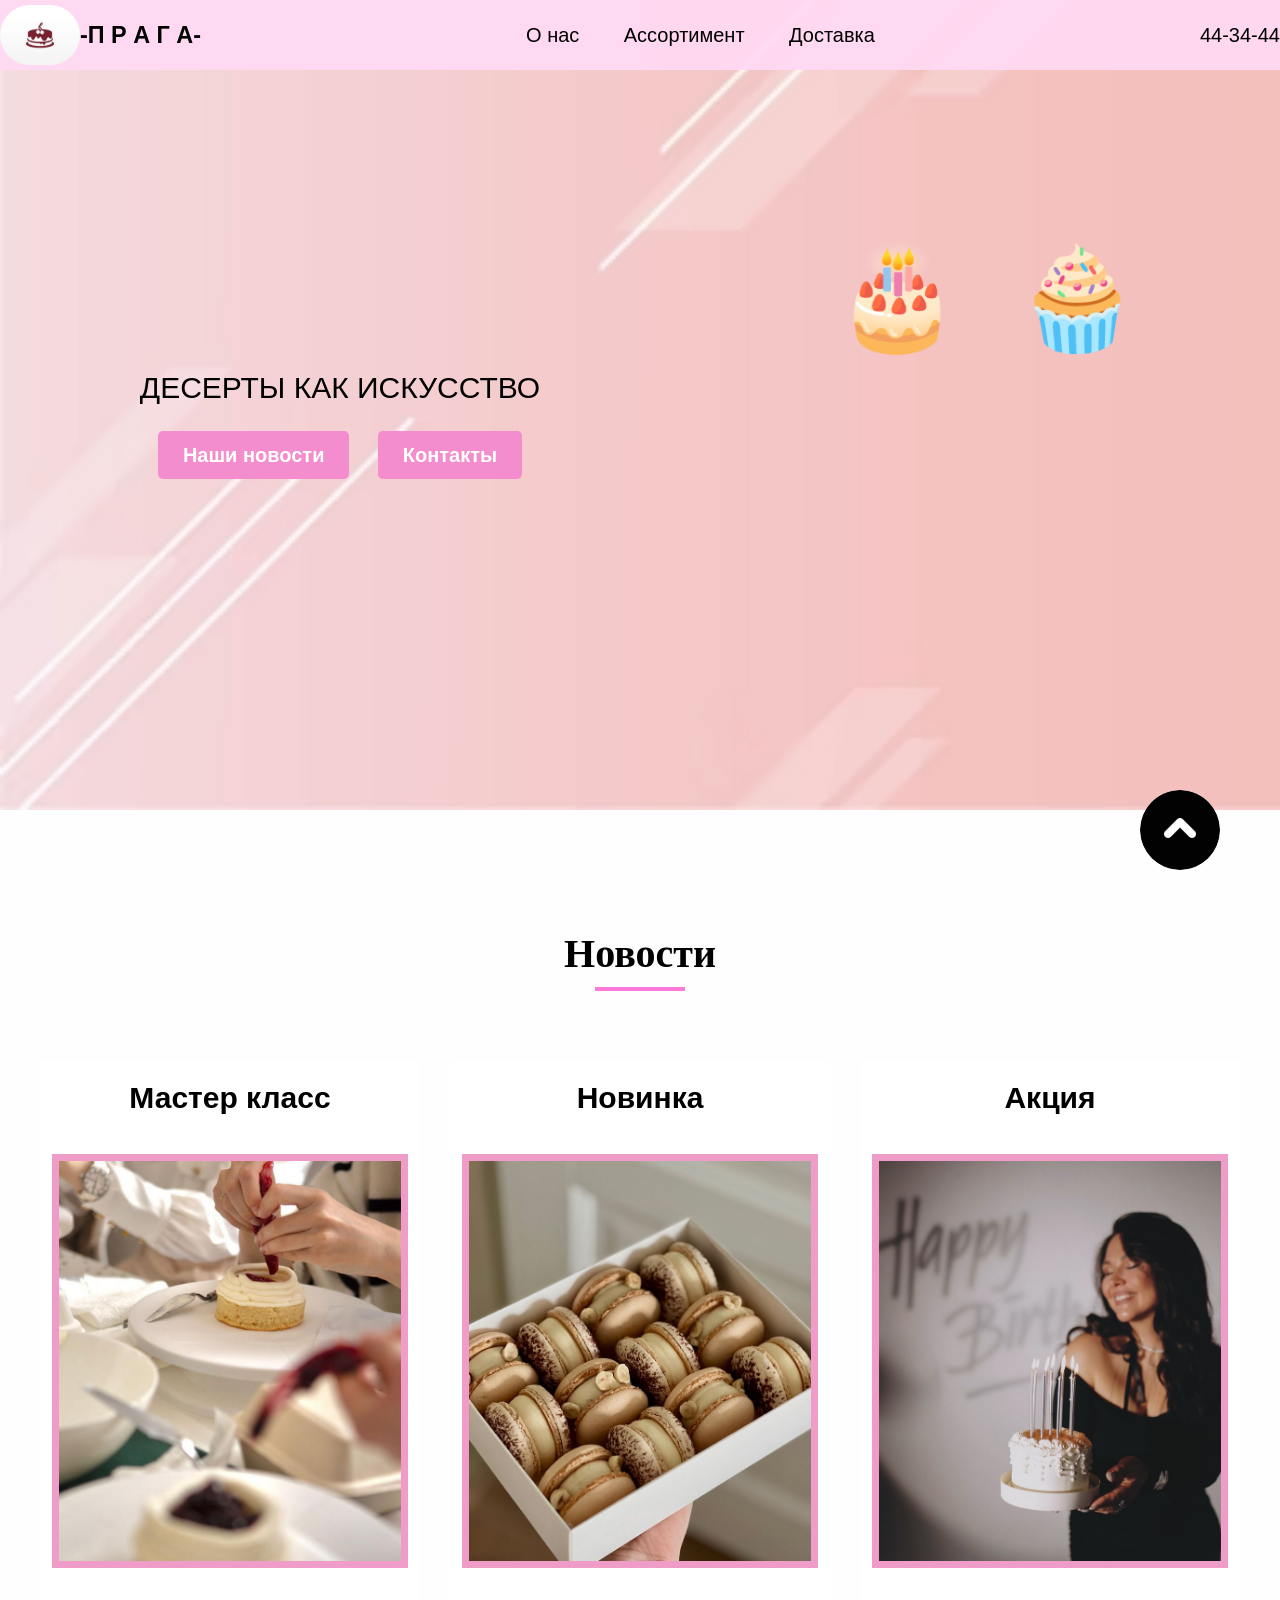
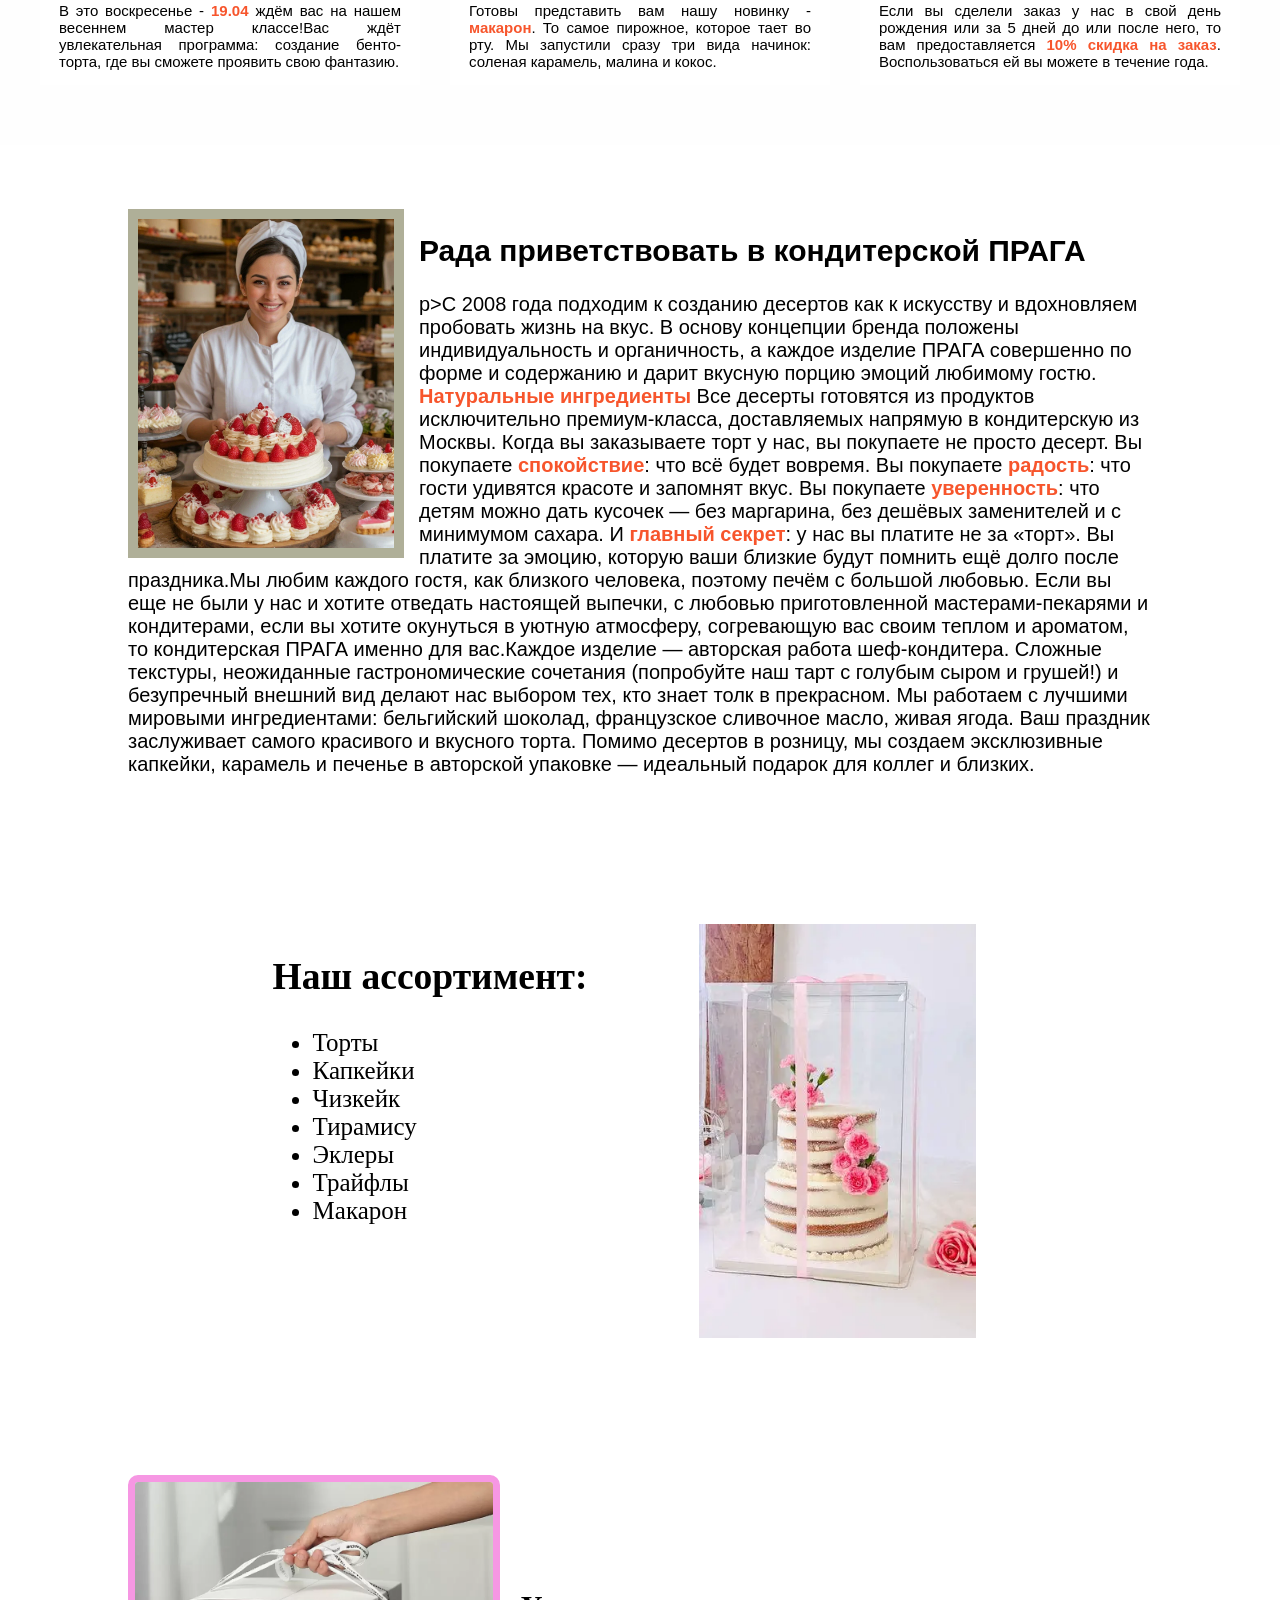
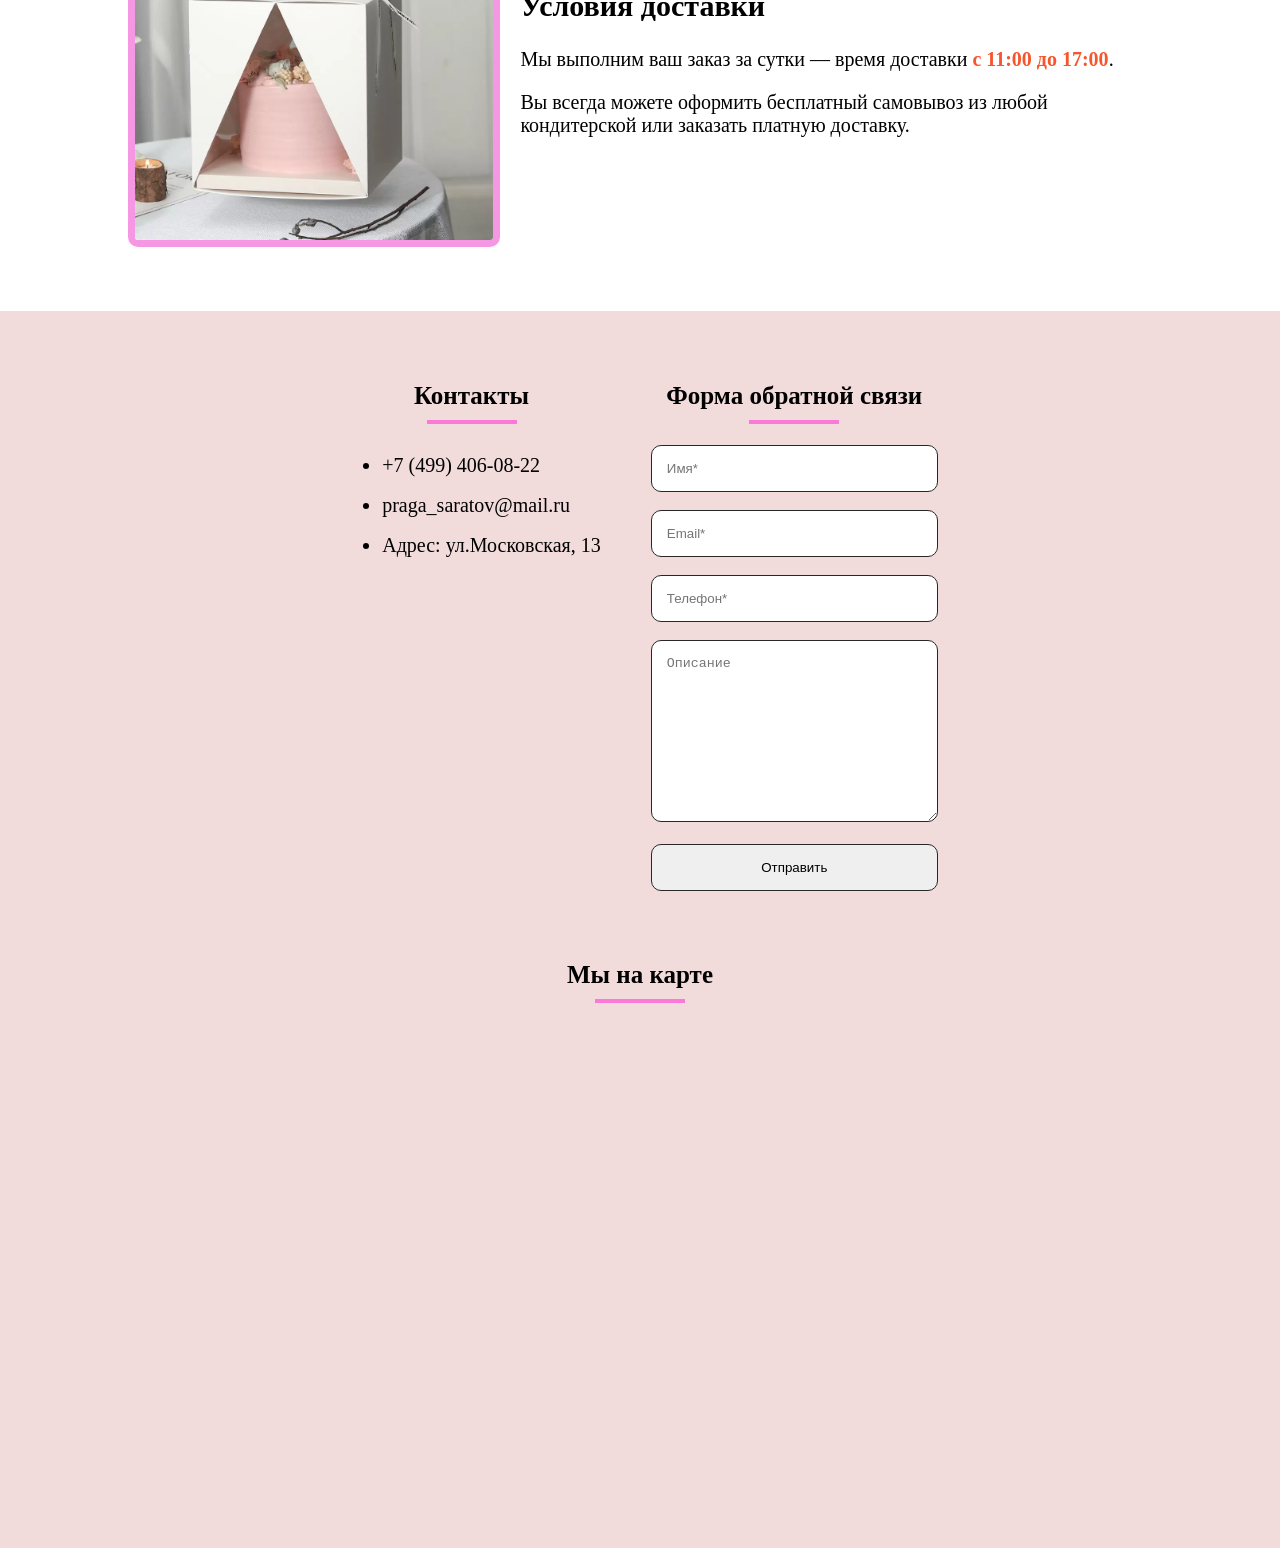
==== commit db68579a: "Add files via upload" ====
--- a/index.html
+++ b/index.html
@@ -78,7 +78,7 @@
     <div class="menu_assortiment" id="menu1">
         <img src="IMG/assortmenu.webp" alt="" class="assortmenu">
             <h2 class="hello_word">Рада приветствовать в кондитерской ПРАГА</h2>
-            <p>С 2008 года подходим к созданию десертов как к искусству и вдохновляем пробовать жизнь на вкус.
+            p>С 2008 года подходим к созданию десертов как к искусству и вдохновляем пробовать жизнь на вкус.
         В основу концепции бренда положены индивидуальность и органичность, а каждое изделие ПРАГА совершенно по форме и содержанию 
         и дарит вкусную порцию эмоций любимому гостю.
         <span class="letter">Натуральные ингредиенты</span>
@@ -165,4 +165,4 @@
     
     </footer>
 </body>
-</html>
+</html>
--- a/style2.css
+++ b/style2.css
@@ -0,0 +1,245 @@
+@media screen and (max-width: 1024px){
+.menucake{
+        height:40px;
+        border-radius: 100%;
+}
+.logo{
+        font-size: 90%;
+}
+.menu_links a{
+    font-size:  90%;
+     padding: 15px;
+}
+.number{
+    font-size: 90%;
+}
+.banner_text{
+    font-size: 120%;
+}
+.banner a{
+    font-size: 70%;
+    padding: 2%;
+}
+    .cupcake_animation{
+    top: 20%;
+    right: 7%;
+}
+.cupcake1{
+    font-size: 500%;
+    right: 25%;
+    top: 45%;
+}
+.cupcake2 {
+    font-size: 500%;
+    right: 80%;
+    bottom: 40%;
+}
+.master_class{
+    height: 80%;
+    width: 70%;
+}
+.macaron{
+    height: 80%;
+    width: 70%;
+}
+.happy_birthday{
+    height: 80%;
+    width: 70%;
+}
+.menu_assortiment{
+    font-size: 100%;
+}
+.assortmenu{
+    height: 45%;
+    width: 25%;
+}
+.picture_menu2{
+    height: 80%;
+    width: 50%;
+}
+.cakes{
+    font-size: 110%;
+}
+.naverh{
+    width: 70px;
+    height: 70px;
+    bottom: 30px;
+    right: 60px;
+}
+iframe{
+        width: 110%;
+    }
+}
+@media screen and (max-width: 768px){
+.menucake{
+        height:40px;
+        border-radius: 100%;
+}
+.logo{
+        font-size: 80%;
+}
+.menu_links a{
+    font-size:  80%;
+     padding: 10px;
+}
+.number{
+    font-size: 80%;
+}
+.banner_text{
+    font-size: 100%;
+}
+.banner a{
+    font-size: 60%;
+    padding: 2%;
+}
+.cupcake_animation{
+    top: 20%;
+    right: 10%;
+}
+.cupcake1{
+    font-size: 450%;
+    right: 10%;
+    top: 60%;
+}
+.cupcake2 {
+    font-size: 450%;
+    right: 60%;
+    bottom:20%;
+}
+.master_class{
+    height: 70%;
+    width: 60%;
+}
+.macaron{
+    height: 70%;
+    width: 60%;
+}
+.happy_birthday{
+    height: 70%;
+    width: 60%;
+}
+.menu_assortiment{
+    height: 90%;
+    padding: 5% 10%;
+    font-size: 80%;
+}
+.assortmenu{
+    height: 50%;
+    width: 30%;
+    margin: 2%;
+}
+
+.picture_menu2{
+    height: 80%;
+    width: 50%;
+}
+.cakes{
+    font-size: 90%;
+}
+.delivery{
+    height: 100%;
+    padding: 5% 10%;
+}
+.text_delivery{
+    font-size: 100%;
+    padding: 5%;
+}
+.picture_delivery{
+    height: 70%;
+    width: 45%;
+}
+.naverh{
+    width: 60px;
+    height: 60px;
+    position: fixed;
+    bottom: 30px;
+    right: 60px;
+    border-radius: 80px;
+    z-index: 999;
+}
+iframe{
+        width: 100%;
+    }
+}
+@media screen and (max-width: 480px){
+.menucake{
+        height:30px;
+        border-radius: 100%;
+}
+.logo{
+        font-size: 50%;
+}
+.menu_links a{
+    font-size: 50%;
+     padding: 5px;
+}
+.number{
+    font-size: 50%;
+}
+.banner_text{
+    font-size: 80%;
+}
+.banner a{
+    font-size: 45%;
+    padding: 4%;
+}
+.cupcake_animation{
+    top: 40%;
+    right: 10%;
+}
+.cupcake1{
+    font-size: 300%;
+    right: 10%;
+    top: 70%;
+}
+.cupcake2 {
+    font-size: 300%;
+    right: 40%;
+    top: 50%;
+    bottom: 30%;
+}
+.master_class{
+    height: 60%;
+    width: 50%;
+}
+.macaron{
+     height: 60%;
+    width: 50%;
+}
+.happy_birthday{
+    height: 60%;
+    width: 50%;
+}
+.menu_assortiment{
+    height: 80%;
+    font-size: 70%;
+}
+.assortmenu{
+    height: 60%;
+    width: 30%;
+}
+.assortiment{
+    height: 50%;
+}
+.picture_menu2{
+    height: 100%;
+    width: 50%;
+}
+.cakes{
+    font-size: 60%;
+}
+.delivery{
+    height: 50%;
+}
+.text_delivery{
+    font-size: 80%;
+}
+iframe{
+        width: 90%;
+    }
+.naverh{
+    width: 50px;
+    height: 50px;
+
+}
+}
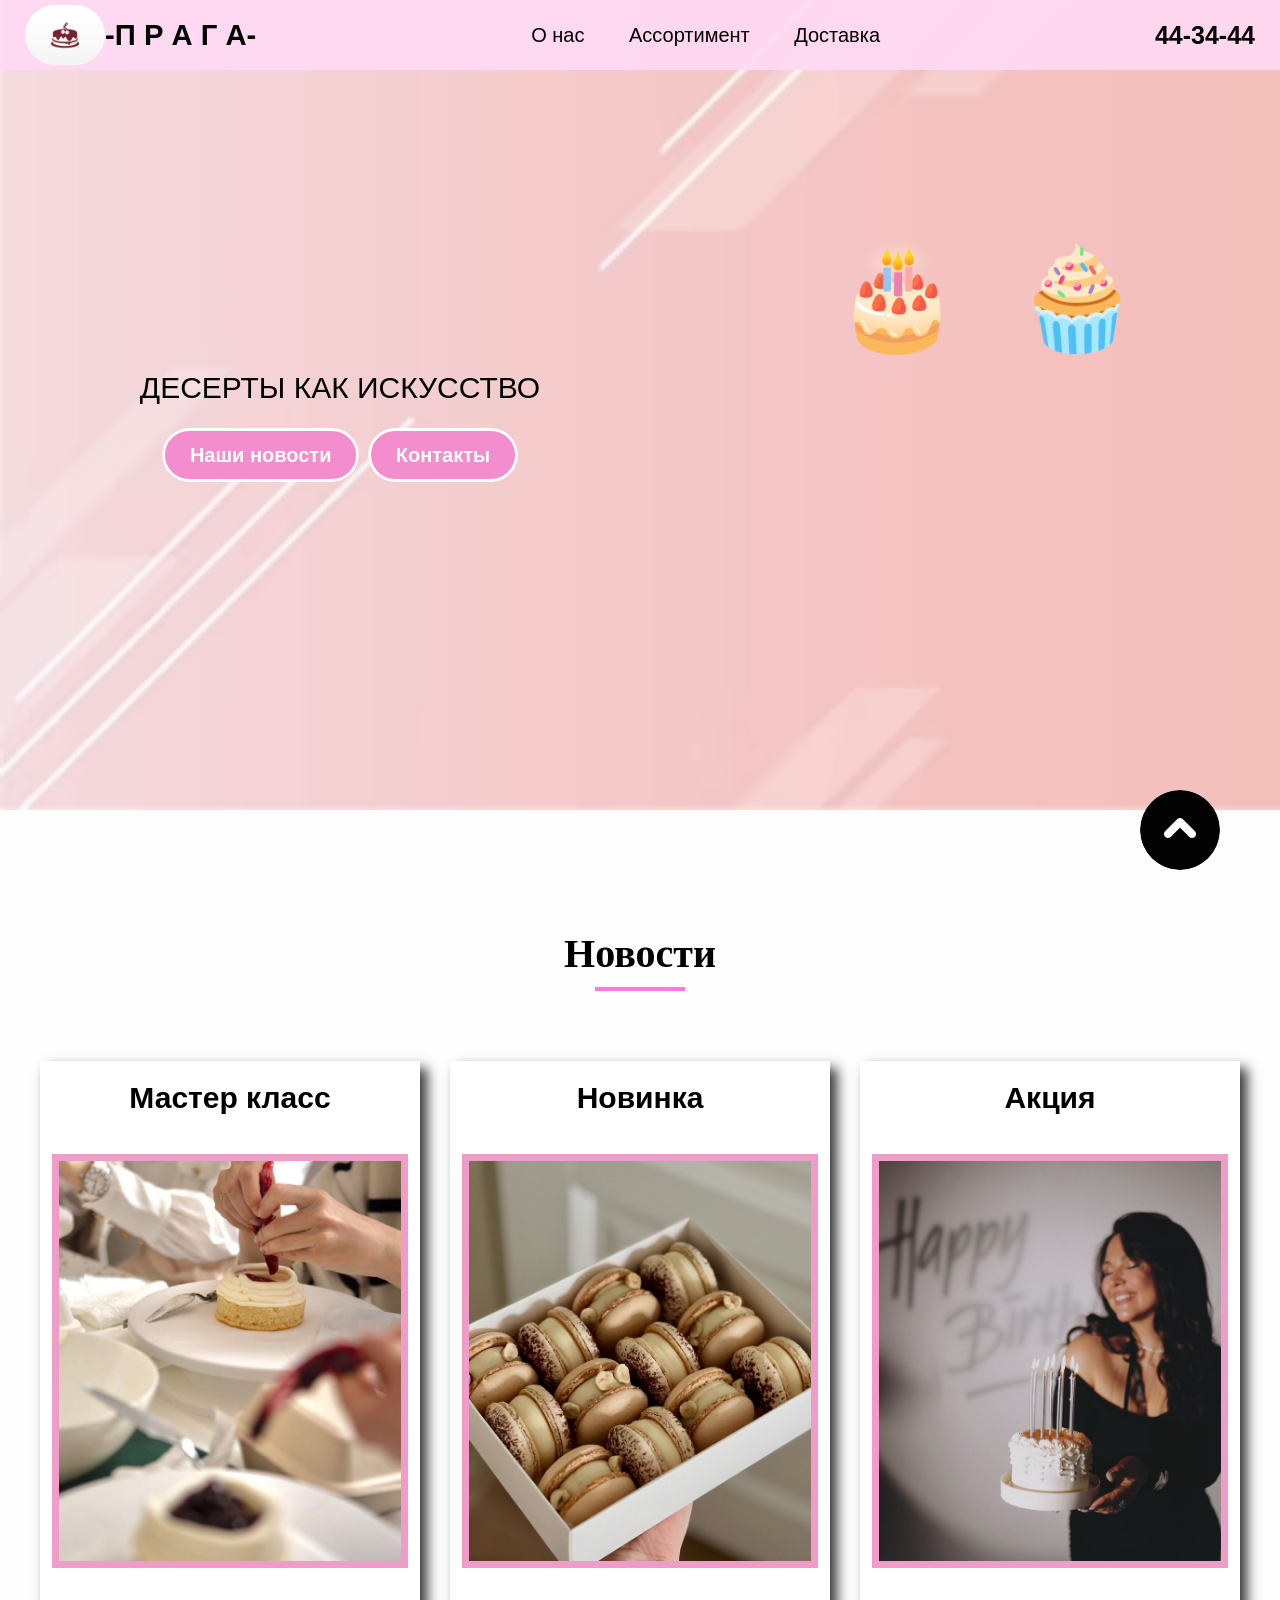
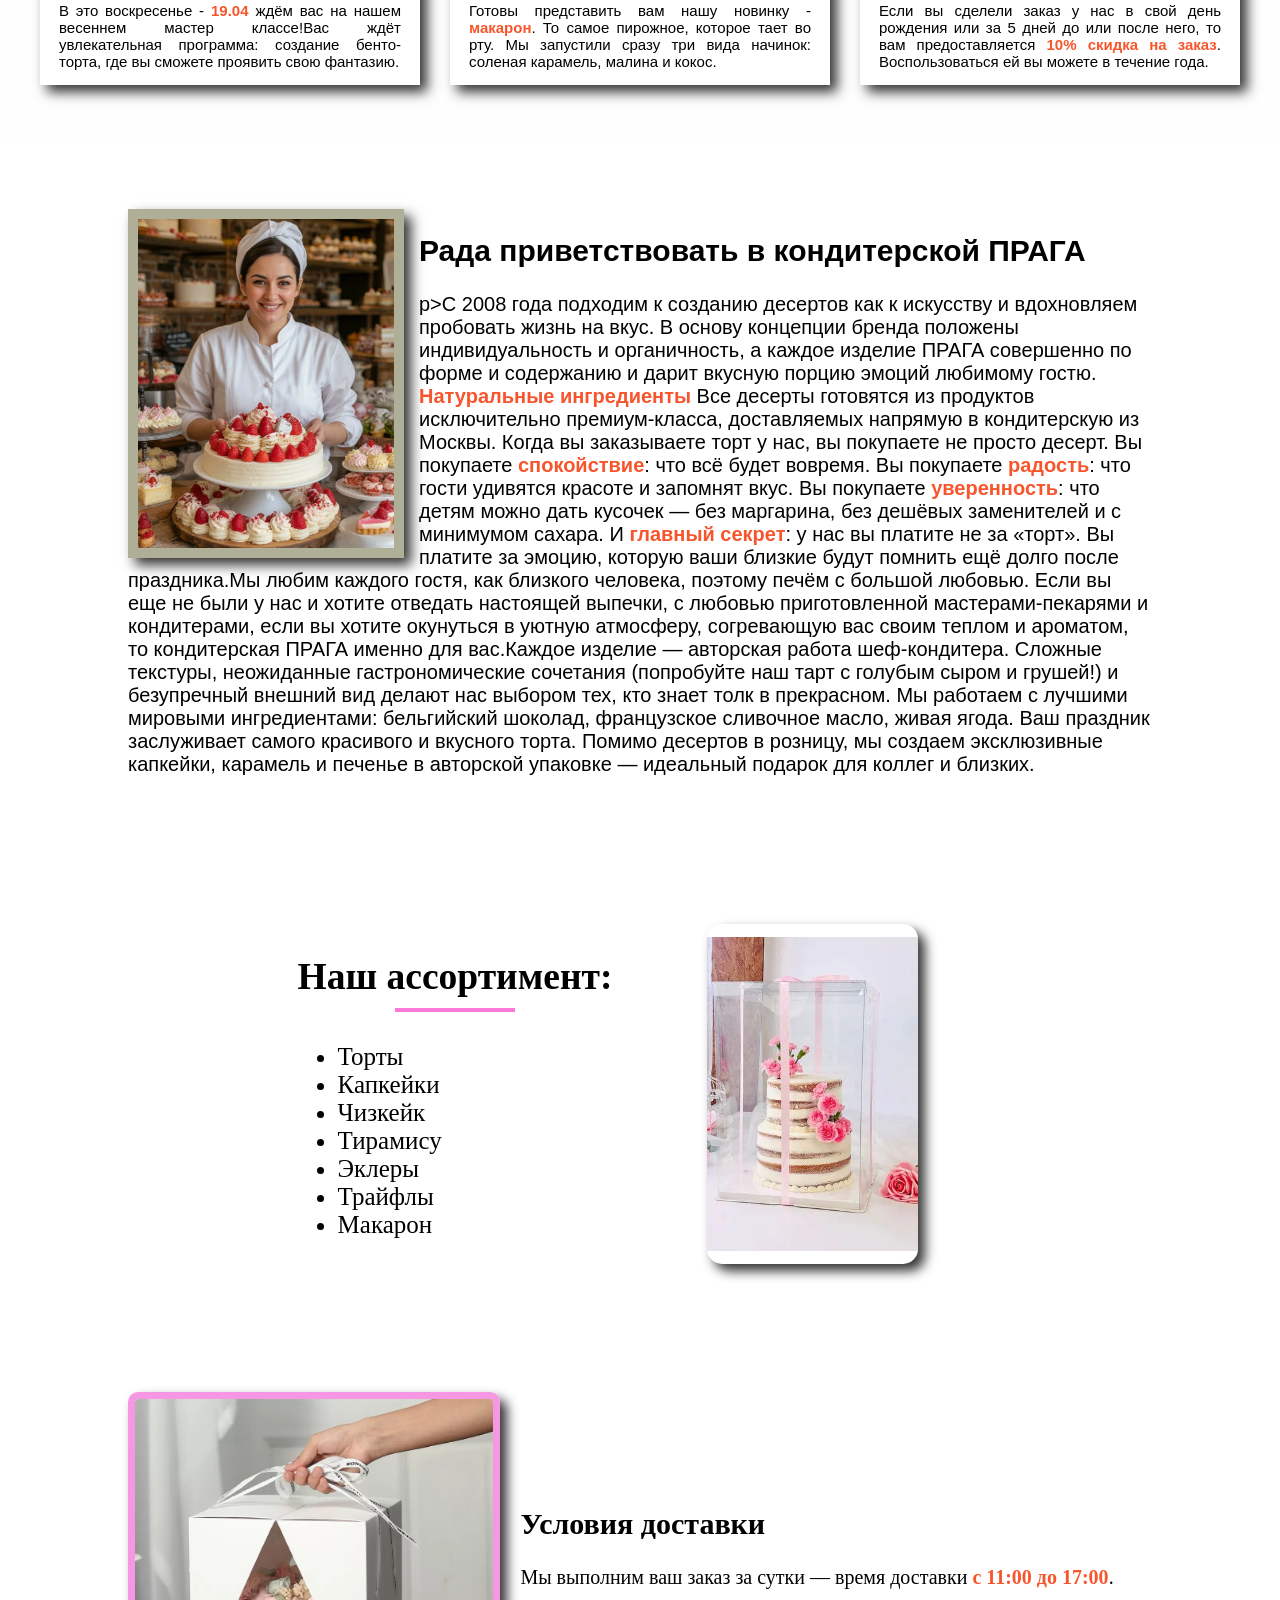
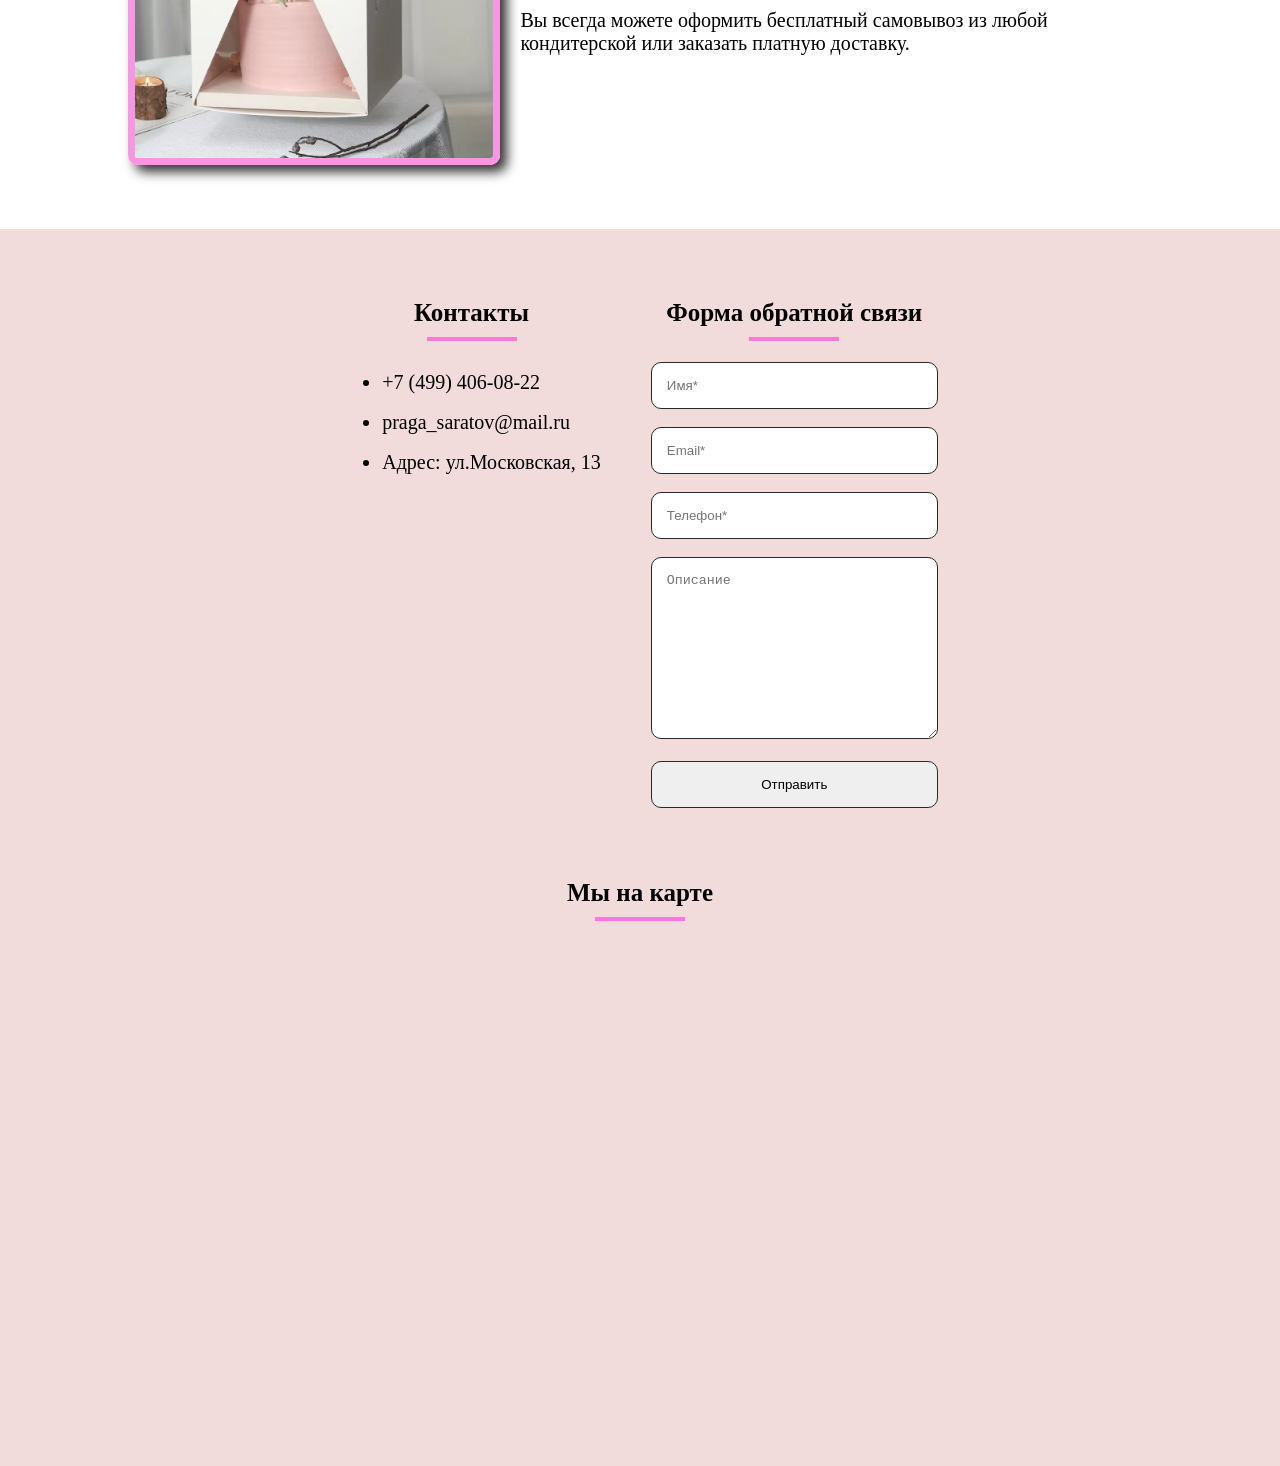
==== commit 47f087b9: "Update index.html" ====
--- a/index.html
+++ b/index.html
@@ -3,7 +3,7 @@
 <head>
     <meta charset="UTF-8">
     <meta name="viewport" content="width=device-width, initial-scale=1.0">
-    <title>1 doc</title>
+    <title>praga</title>
     <link rel="stylesheet" href="1.css">
     <link rel="stylesheet" href="style2.css">
     <link rel="stylesheet" href="https://cdnjs.cloudflare.com/ajax/libs/font-awesome/6.5.0/css/all.min.css">
@@ -165,4 +165,4 @@
     
     </footer>
 </body>
-</html>+</html>
--- a/1.css
+++ b/1.css
@@ -27,6 +27,7 @@
 .logo_photo{
     display: flex;
     align-items: center;
+    padding-left: 25px;
 }
 .menucake{
     height:60px;
@@ -34,7 +35,7 @@
 
 }
 .logo{
-    font-size: 20px;
+    font-size: 25px;
     font-weight: bold;
     color: #000000;
     
@@ -55,7 +56,9 @@
     color: #f78ff5;
 }
 .number{
-    font-size: 20px;
+    font-size: 25px;
+    padding-right: 25px;
+    font-weight: bold;
 }
 .number a{
     text-decoration: none;
@@ -96,8 +99,9 @@
 .button{
     padding: 13px 25px;
     background-color: rgb(243, 141, 206);
-    border-radius: 5px;
-    margin: 10px;
+    border-radius: 35px;
+    border: 3px solid white;
+
 }
 .cupcake_animation{
     position: absolute;
@@ -154,26 +158,7 @@
     border-radius: 80px;
     z-index: 999;
 }
-.word{
-    color: rgb(185, 185, 153);
-    font-size: 25px;
-    text-decoration: none;
-}
-.picture1{
-    width: 495px;
-    height: 550px;
-    float: left;
-}
-.picture2{
-    width: 495px;
-    height: 550px;
-    
-}
-.picture3{
-    width: 495px;
-    height: 550px;
-    
-}
+
 .our_desserts{
    padding: 60px 0;
 }
@@ -210,6 +195,7 @@
     flex: 1 1 250px;
     display: flex;
     flex-direction: column;
+    box-shadow: 7px 7px 12px rgba(0, 0, 0, 0.8);
 }
 .master_class{
     margin: 5% auto;
@@ -258,6 +244,7 @@
     border: 10px solid rgb(175, 175, 152);
     margin-right: 15px;
     object-fit: cover;
+     box-shadow: 7px 7px 12px rgba(0, 0, 0, 0.8);
 }
 .assortiment{
     background: rgb(255, 255, 255);
@@ -273,11 +260,20 @@
     vertical-align: middle;
     text-align: center;
 }
+.cakes h2:after {
+    content: '';
+    display: block;
+    width: 120px;
+    height: 4px;
+    background: #fc79d9;
+    margin: 10px auto;
+}
 .picture_menu2{
     object-fit: contain;
-    height: 98%;
-    width: 72%;
-    margin-left: 50px;
+    height: 100%;
+    width: 62%;
+    border-radius: 15px;
+    box-shadow: 7px 7px 12px rgba(0, 0, 0, 0.8);
 }
 .cakes{
     display: inline-block;
@@ -304,12 +300,14 @@
     font-family: Cambria, Cochin, Georgia, Times, 'Times New Roman', serif;
     padding: 20px;
 }
+
 .picture_delivery{
     height: 50%;
     width: 35%;
     object-fit: cover;
     border: 7px solid rgb(246, 151, 227);
     border-radius: 10px;
+     box-shadow: 7px 7px 12px rgba(0, 0, 0, 0.8);
 }
 footer{
     background: rgb(242, 219, 219);
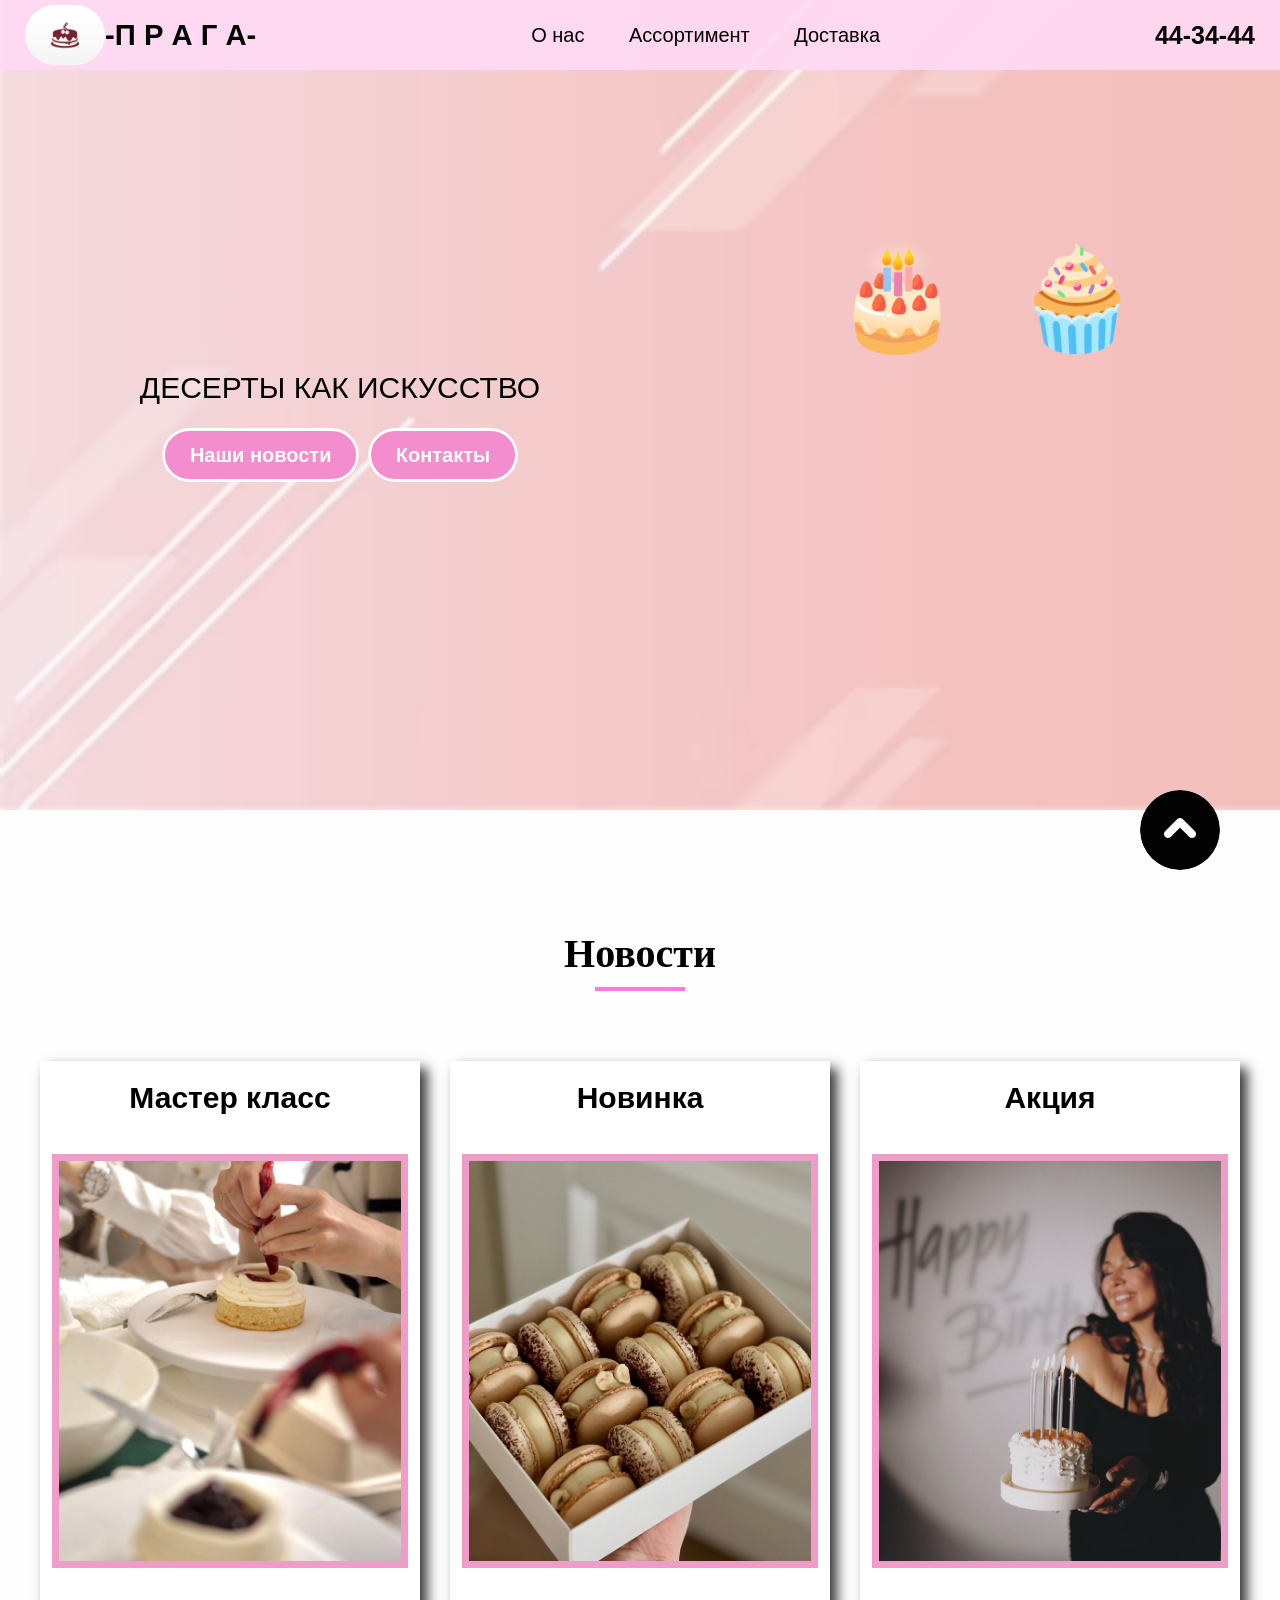
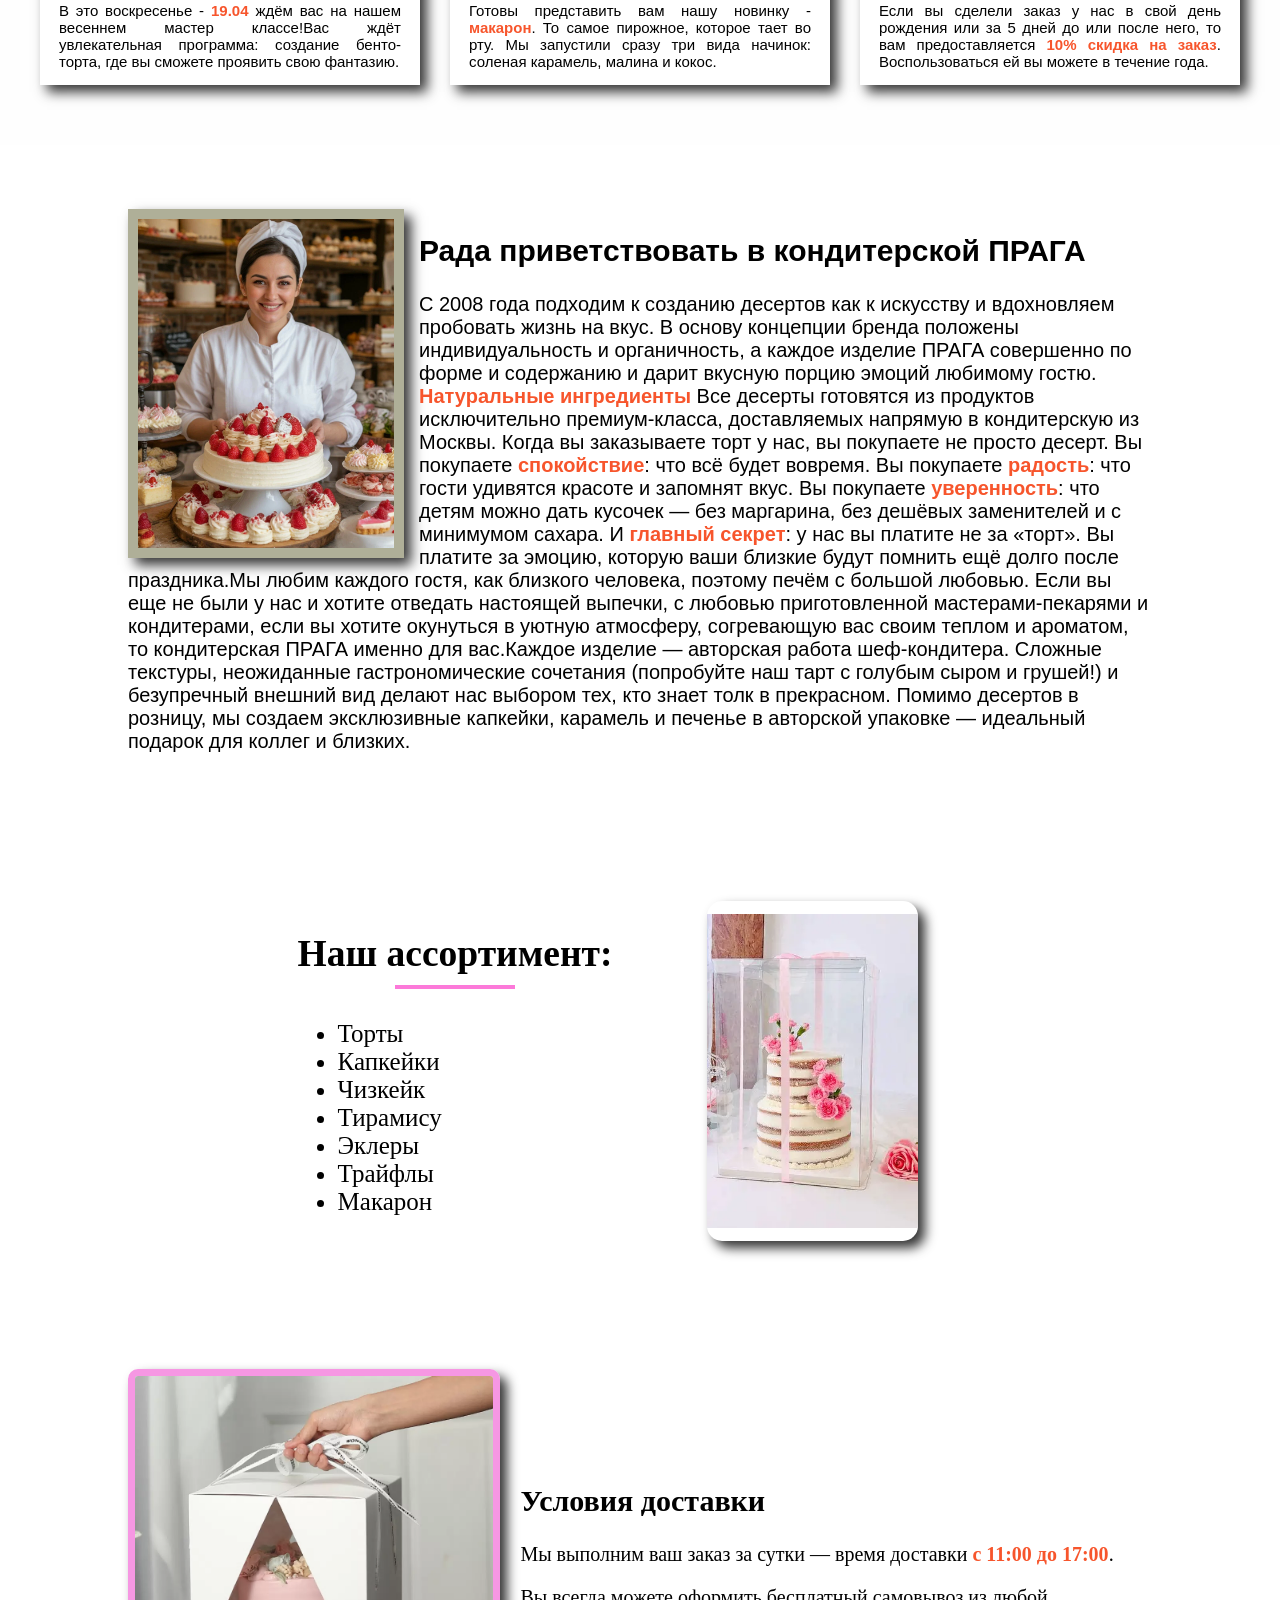
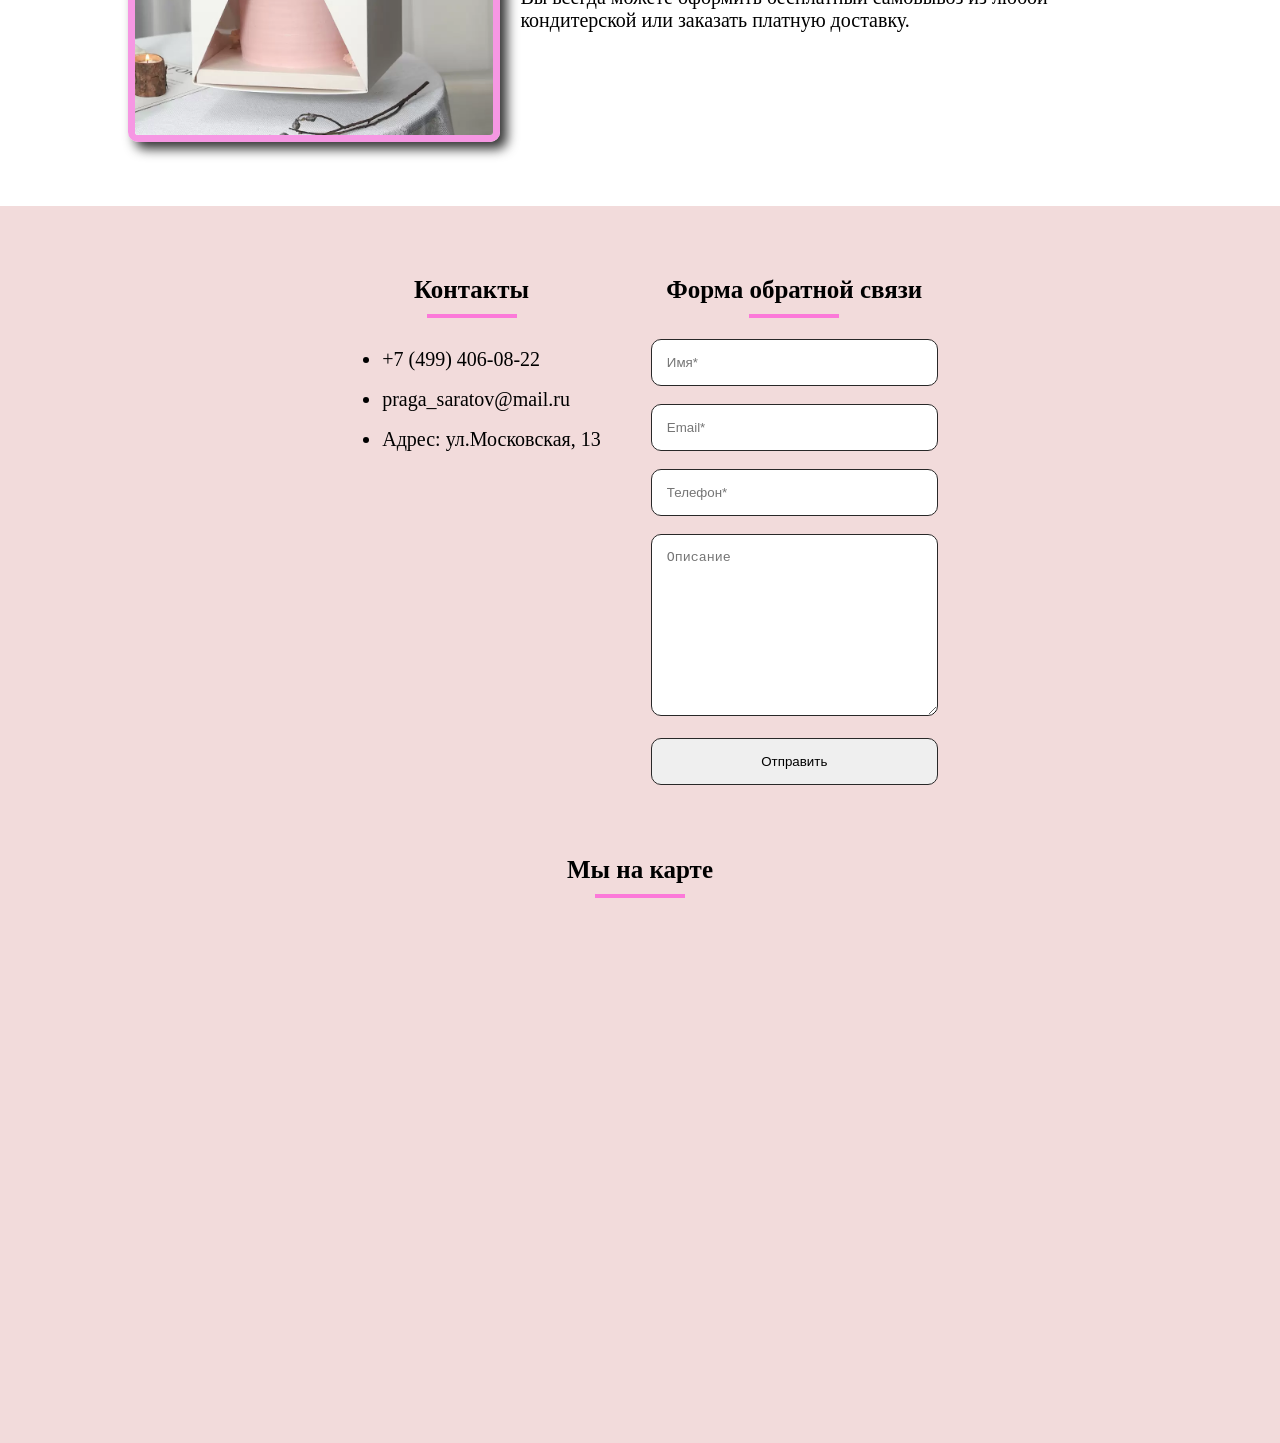
==== commit 85deab91: "Update index.html" ====
--- a/index.html
+++ b/index.html
@@ -78,7 +78,7 @@
     <div class="menu_assortiment" id="menu1">
         <img src="IMG/assortmenu.webp" alt="" class="assortmenu">
             <h2 class="hello_word">Рада приветствовать в кондитерской ПРАГА</h2>
-            p>С 2008 года подходим к созданию десертов как к искусству и вдохновляем пробовать жизнь на вкус.
+            <p>С 2008 года подходим к созданию десертов как к искусству и вдохновляем пробовать жизнь на вкус.
         В основу концепции бренда положены индивидуальность и органичность, а каждое изделие ПРАГА совершенно по форме и содержанию 
         и дарит вкусную порцию эмоций любимому гостю.
         <span class="letter">Натуральные ингредиенты</span>
@@ -92,9 +92,6 @@
         человека, поэтому печём с большой любовью. Если вы еще не были у нас и хотите отведать настоящей выпечки, с любовью приготовленной 
         мастерами-пекарями и кондитерами, если вы хотите окунуться в уютную атмосферу, согревающую вас своим теплом и ароматом, 
         то кондитерская ПРАГА именно для вас.Каждое изделие — авторская работа шеф-кондитера. Сложные текстуры, неожиданные гастрономические сочетания (попробуйте наш тарт с голубым сыром и грушей!) и безупречный внешний вид делают нас выбором тех, кто знает толк в прекрасном.
-
-        Мы работаем с лучшими мировыми ингредиентами: бельгийский шоколад, французское сливочное масло, живая ягода. Ваш праздник заслуживает самого красивого и вкусного торта.
-        
         Помимо десертов в розницу, мы создаем эксклюзивные капкейки, карамель и печенье в авторской упаковке — идеальный подарок для коллег и близких.</p>
     
     </div>
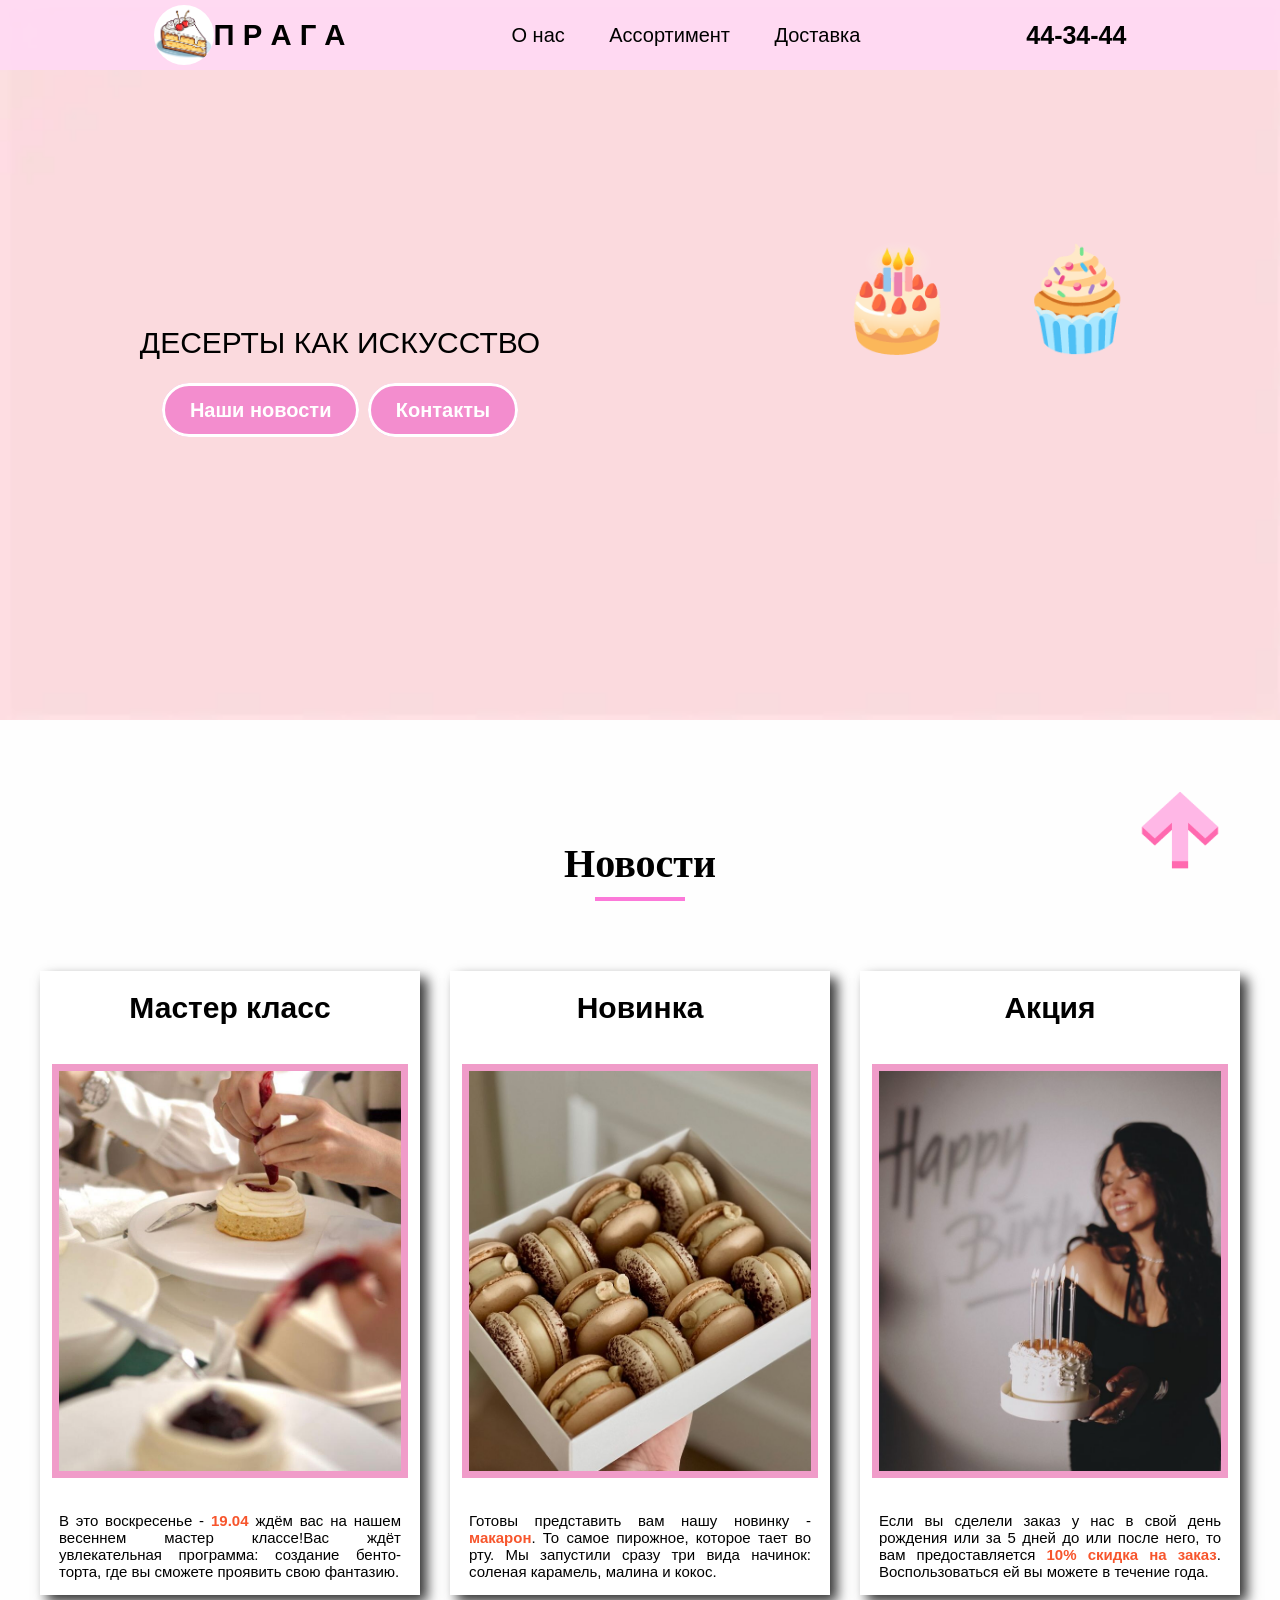
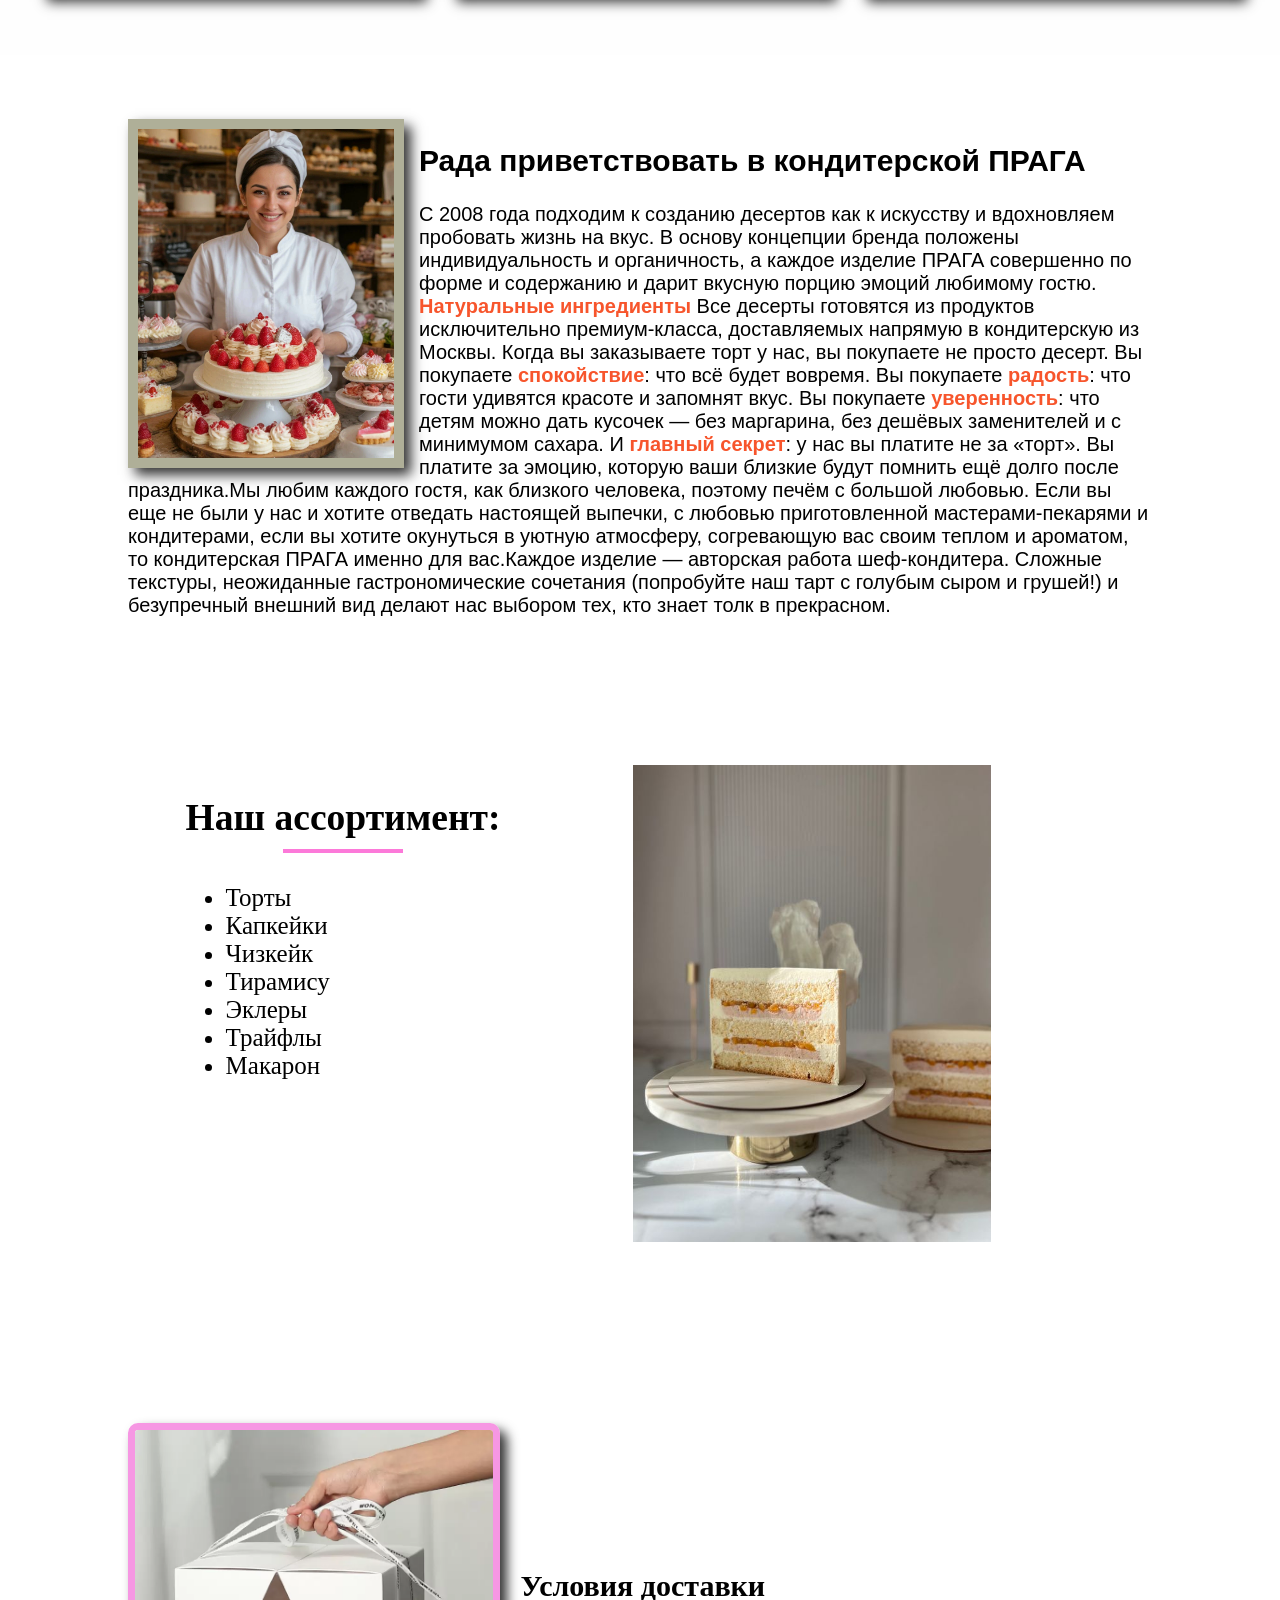
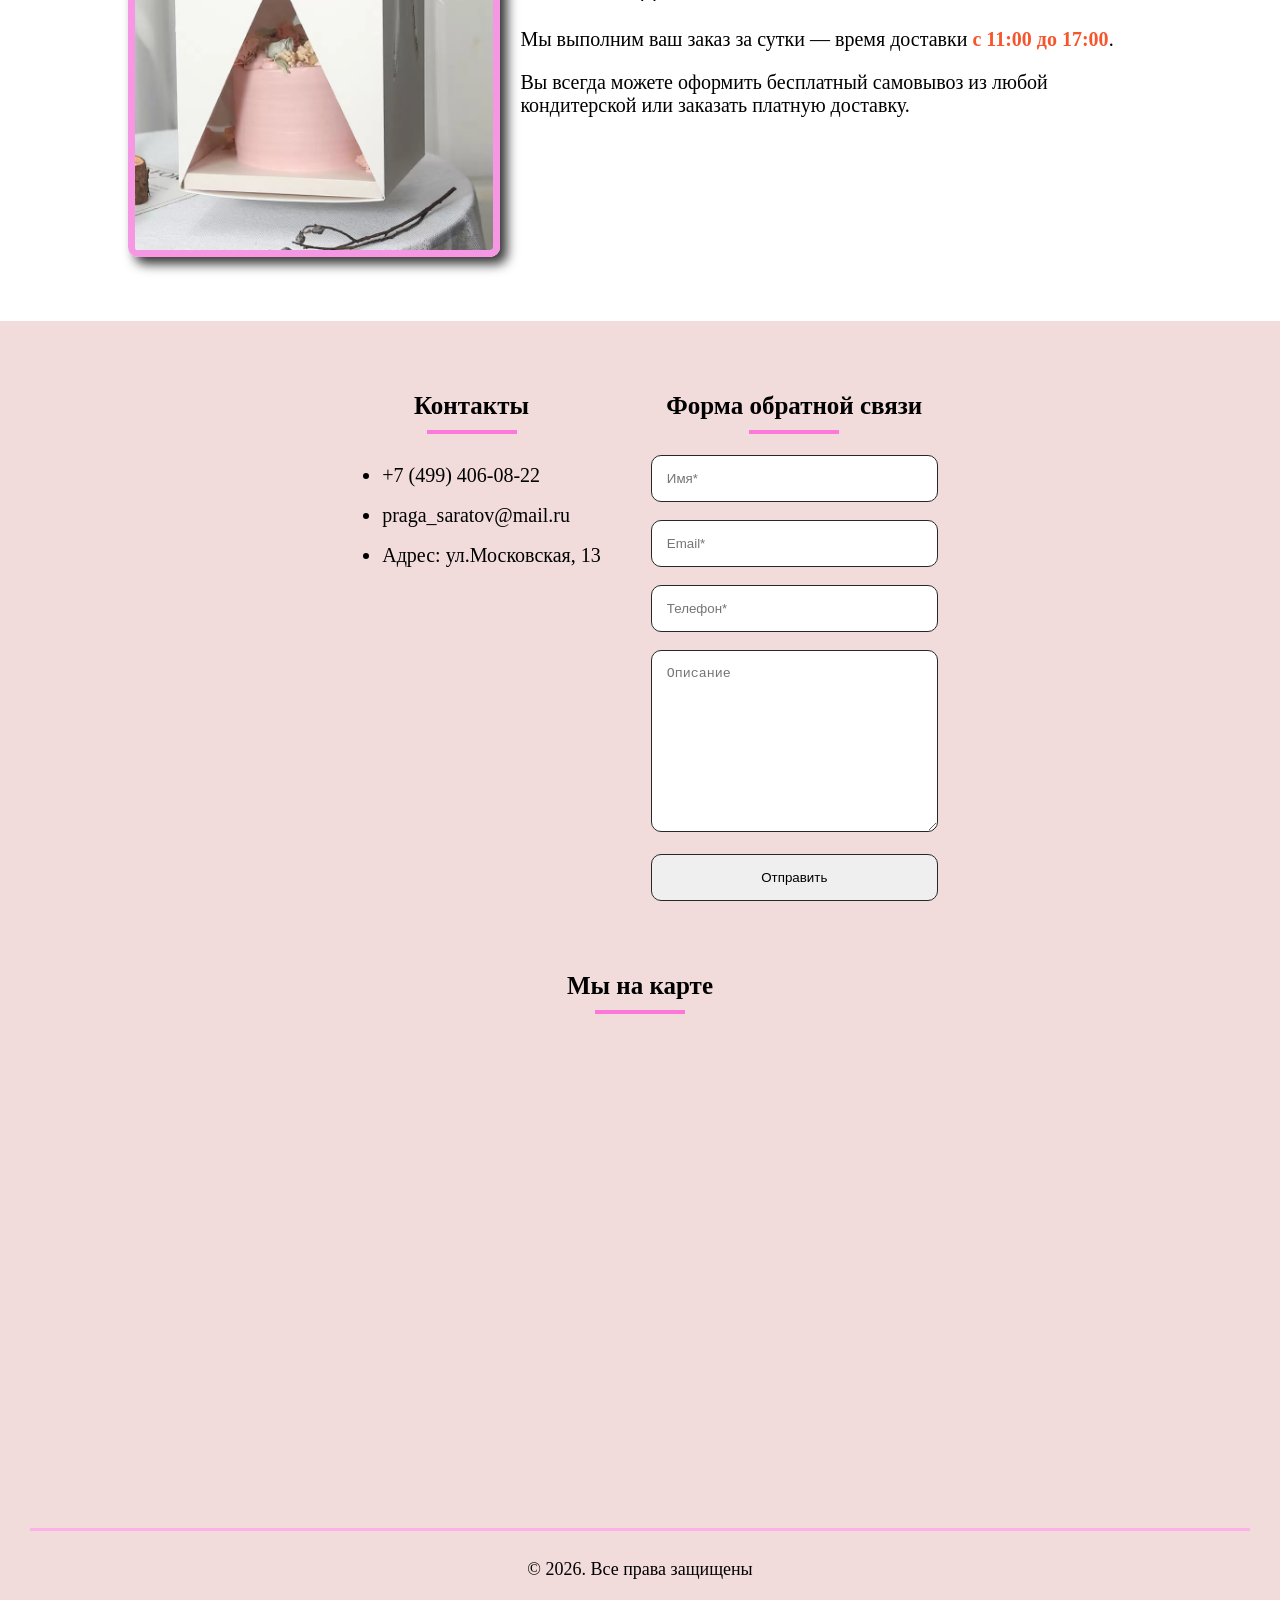
==== commit db8f1697: "Add files via upload" ====
--- a/index.html
+++ b/index.html
@@ -3,7 +3,7 @@
 <head>
     <meta charset="UTF-8">
     <meta name="viewport" content="width=device-width, initial-scale=1.0">
-    <title>praga</title>
+    <title>1 doc</title>
     <link rel="stylesheet" href="1.css">
     <link rel="stylesheet" href="style2.css">
     <link rel="stylesheet" href="https://cdnjs.cloudflare.com/ajax/libs/font-awesome/6.5.0/css/all.min.css">
@@ -15,7 +15,7 @@
         <div class="logo_photo">
                 <img class="menucake" src="IMG/menucake.jpg" alt="">
             <div class="logo">
-                <h3>-П Р А Г А-</h3>
+                <h3>П Р А Г А</h3>
             </div>
         </div>
         <div class="menu_links">
@@ -91,8 +91,7 @@
         Вы платите за эмоцию, которую ваши близкие будут помнить ещё долго после праздника.Мы любим каждого гостя, как близкого
         человека, поэтому печём с большой любовью. Если вы еще не были у нас и хотите отведать настоящей выпечки, с любовью приготовленной 
         мастерами-пекарями и кондитерами, если вы хотите окунуться в уютную атмосферу, согревающую вас своим теплом и ароматом, 
-        то кондитерская ПРАГА именно для вас.Каждое изделие — авторская работа шеф-кондитера. Сложные текстуры, неожиданные гастрономические сочетания (попробуйте наш тарт с голубым сыром и грушей!) и безупречный внешний вид делают нас выбором тех, кто знает толк в прекрасном.
-        Помимо десертов в розницу, мы создаем эксклюзивные капкейки, карамель и печенье в авторской упаковке — идеальный подарок для коллег и близких.</p>
+        то кондитерская ПРАГА именно для вас.Каждое изделие — авторская работа шеф-кондитера. Сложные текстуры, неожиданные гастрономические сочетания (попробуйте наш тарт с голубым сыром и грушей!) и безупречный внешний вид делают нас выбором тех, кто знает толк в прекрасном.</p>
     
     </div>
     <div class="assortiment" id="menu2">
@@ -109,12 +108,12 @@
         </ul>
         </div>
         <div class="for_assortiment">
-             <img src="IMG/for_assortiment.jpg" alt="" class="picture_menu2">
+             <img src="IMG/for_assortiment.png" alt="" class="picture_menu2">
         </div>    
     </div>
   
     <div class="delivery" id="menu3">
-        <img src="IMG/delivery.webp" alt="" class="picture_delivery">
+        <img src="IMG/delivery.png" alt="" class="picture_delivery">
         <div class="text_delivery">
             <h2>Условия доставки</h2>
              <p>
@@ -159,7 +158,10 @@
         <iframe src="https://www.google.com/maps/embed?pb=!1m18!1m12!1m3!1d2482.166681931297!2d46.05075727653642!3d51.52850257181809!2m3!1f0!2f0!3f0!3m2!1i1024!2i768!4f13.1!3m3!1m2!1s0x4114c7ee577dfb6f%3A0x21ef32d35a024f66!2z0YPQuy4g0JzQvtGB0LrQvtCy0YHQutCw0Y8sIDEzLCDQodCw0YDQsNGC0L7Qsiwg0KHQsNGA0LDRgtC-0LLRgdC60LDRjyDQvtCx0LsuLCA0MTAwMDI!5e0!3m2!1sru!2sru!4v1776095701159!5m2!1sru!2sru" width="600" height="450" style="border:0;" allowfullscreen="" loading="lazy" referrerpolicy="no-referrer-when-downgrade"></iframe>
     </div>
     </div>
-    
+     <div class="line">
+    </div>
+    <div class="line2"><p>© 2026. Все права защищены</p></div>
+
     </footer>
 </body>
-</html>
+</html>
--- a/1.css
+++ b/1.css
@@ -27,7 +27,7 @@
 .logo_photo{
     display: flex;
     align-items: center;
-    padding-left: 25px;
+    padding-left: 12%;
 }
 .menucake{
     height:60px;
@@ -57,7 +57,7 @@
 }
 .number{
     font-size: 25px;
-    padding-right: 25px;
+    padding-right: 12%;
     font-weight: bold;
 }
 .number a{
@@ -74,7 +74,7 @@
     background: url(IMG/banner.jpg);
     background-size: cover;
     width: 100%;
-    height: 90vh;
+    height: 80vh;
     margin: auto;
     font-family: 'Franklin Gothic Medium', 'Arial Narrow', Arial, sans-serif;
     color: white;
@@ -157,8 +157,11 @@
     right: 60px;
     border-radius: 80px;
     z-index: 999;
-}
-
+    transition: transform 0.3s ease;
+}
+.naverh:hover {
+    transform: scale(1.2);
+}
 .our_desserts{
    padding: 60px 0;
 }
@@ -255,9 +258,10 @@
     height: 100%;
 
 }
+.cakes{
+    display: inline-block;
+}
 .for_assortiment{
-    display: inline-block;
-    vertical-align: middle;
     text-align: center;
 }
 .cakes h2:after {
@@ -269,11 +273,10 @@
     margin: 10px auto;
 }
 .picture_menu2{
+    display: inline-block;
     object-fit: contain;
-    height: 100%;
-    width: 62%;
-    border-radius: 15px;
-    box-shadow: 7px 7px 12px rgba(0, 0, 0, 0.8);
+    height: 90%;
+    width: 70%;
 }
 .cakes{
     display: inline-block;
@@ -352,7 +355,6 @@
     padding: 15px;
     border-radius: 10px;
 }
-
 .contacts_soc{
     display: flex;
     justify-content: space-between;
@@ -360,4 +362,18 @@
 }
 .maps{
     padding-bottom: 20px;
+}
+.line2{
+    font-size: 18px;
+    display: flex;
+    justify-content: center;
+    align-items: center;
+}
+.line::before {
+    content: '';
+    display: block;
+    width: 100%;
+    height: 3px;
+    background-color: rgb(252, 177, 232);
+    margin-bottom: 10px;
 }
--- a/style2.css
+++ b/style2.css
@@ -55,10 +55,10 @@
 }
 .picture_menu2{
     height: 80%;
-    width: 50%;
+    width: 60%;
 }
 .cakes{
-    font-size: 110%;
+    font-size: 100%;
 }
 .naverh{
     width: 70px;
@@ -85,6 +85,9 @@
 .number{
     font-size: 80%;
 }
+.banner{
+    height: 70vh;
+}
 .banner_text{
     font-size: 100%;
 }
@@ -130,22 +133,18 @@
 }
 
 .picture_menu2{
-    height: 80%;
-    width: 50%;
+    height: 70%;
+    width: 60%;
 }
 .cakes{
+    font-size: 80%;
+}
+.text_delivery{
     font-size: 90%;
-}
-.delivery{
-    height: 100%;
-    padding: 5% 10%;
-}
-.text_delivery{
-    font-size: 100%;
     padding: 5%;
 }
 .picture_delivery{
-    height: 70%;
+    height: 90%;
     width: 45%;
 }
 .naverh{
@@ -176,8 +175,11 @@
 .number{
     font-size: 50%;
 }
+.banner{
+    height: 70vh;
+}
 .banner_text{
-    font-size: 80%;
+    font-size: 90%;
 }
 .banner a{
     font-size: 45%;
@@ -222,17 +224,18 @@
     height: 50%;
 }
 .picture_menu2{
-    height: 100%;
-    width: 50%;
+    height: 80%;
+    width: 60%;
+    
 }
 .cakes{
-    font-size: 60%;
-}
-.delivery{
-    height: 50%;
+    font-size: 40%;
+}
+.picture_delivery{
+    height: 70%;
 }
 .text_delivery{
-    font-size: 80%;
+    font-size: 50%;
 }
 iframe{
         width: 90%;
@@ -240,6 +243,5 @@
 .naverh{
     width: 50px;
     height: 50px;
-
-}
-}
+}
+}
